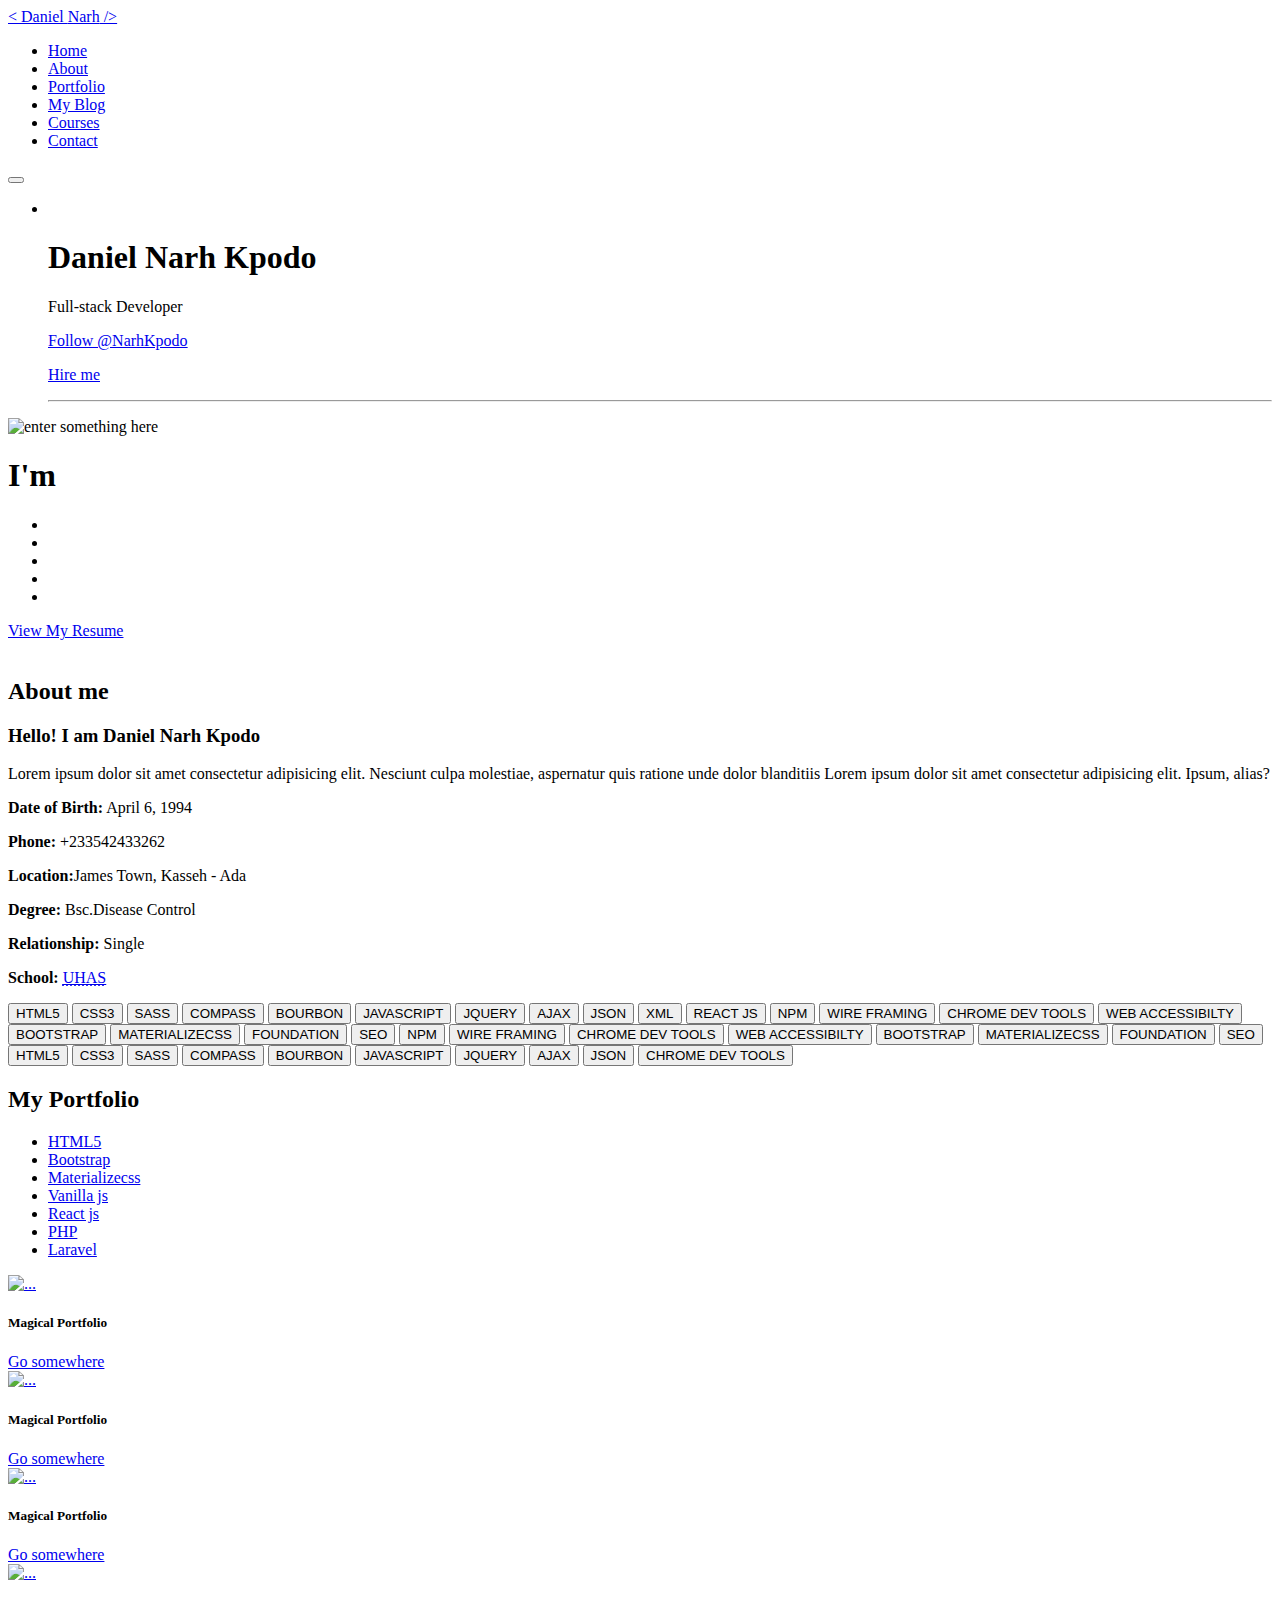
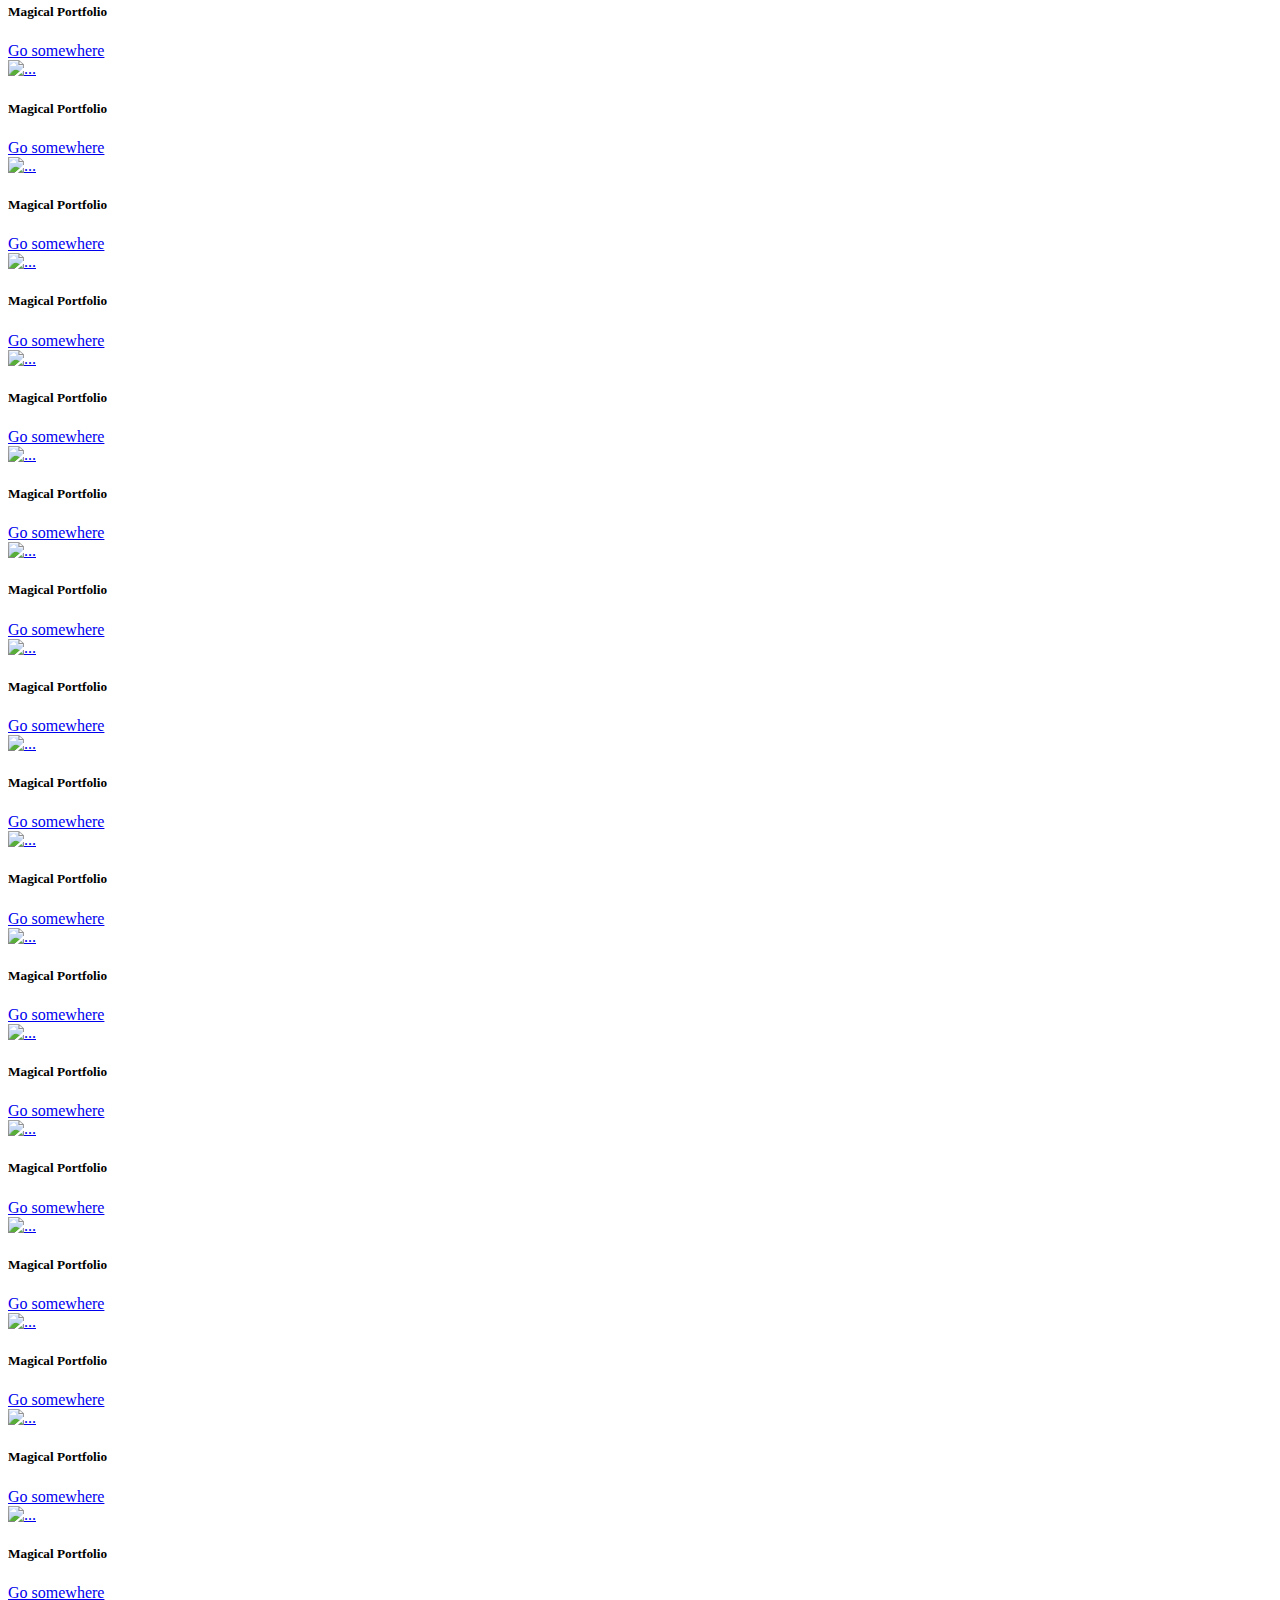
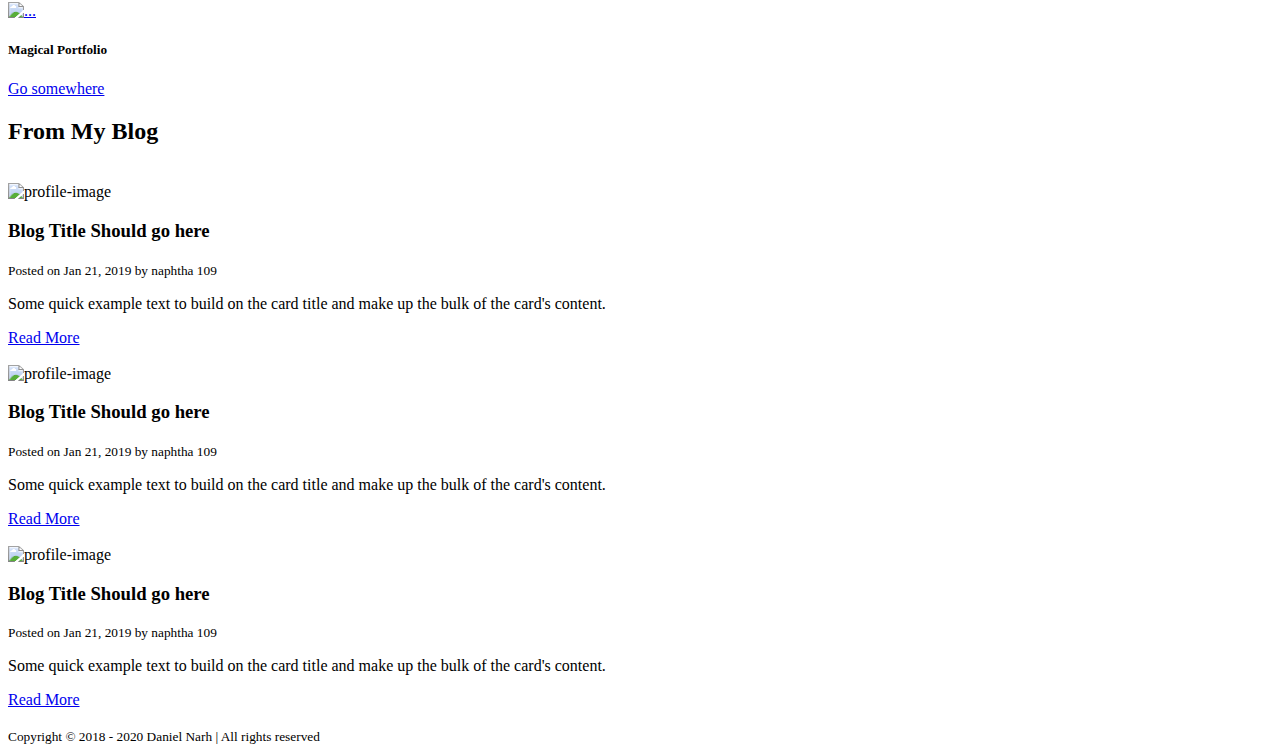
==== index.html @ 0e3c5f57 "Added a preloader to the entire website" ====
<!Doctype html>
<html lang="en">

<head>
    <!-- Required meta tags -->
    <meta charset="utf-8">
    <meta name="viewport" content="width=device-width, initial-scale=1, shrink-to-fit=no">

    <!--  SEO meta tags-->
    <meta name="description" content="Elastic Grid | JQuery Responsive Porfolio" />
    <meta name="keywords"
        content="responsive grid, responsive gallery, porfolio, thumbnails, grid, preview, google image search, jquery, image grid, expanding, preview, portfolio" />
    <meta name="author" content="Vu Khanh Truong | porfolio.bonchen.net" />

    <!-- Bootstrap CSS -->
    <link rel="stylesheet" href="stylesheets/bootstrap.min.css">
    <link href="https://fonts.googleapis.com/css?family=Open+Sans" rel="stylesheet">
    <link href="https://fonts.googleapis.com/css?family=Roboto" rel="stylesheet">
    <link href="https://fonts.googleapis.com/css?family=Anton" rel="stylesheet">
    <link href="https://fonts.googleapis.com/css?family=Cookie" rel="stylesheet">
    <link rel="stylesheet" href="https://use.fontawesome.com/releases/v5.7.2/css/all.css"
        integrity="sha384-fnmOCqbTlWIlj8LyTjo7mOUStjsKC4pOpQbqyi7RrhN7udi9RwhKkMHpvLbHG9Sr" crossorigin="anonymous">
    <link rel="stylesheet" href="stylesheets/main.css">
    

    <title>I am Daniel Narh &#124; A Full-Stack Web Developer, and a Data Analyst</title>


</head>

<body>
    <nav class="navbar navbar-expand-md navbar-offcanvas fixed-top">
        <div class="container">
            <div class="row">
                <div class="col-sm-12">
                    <a class="navbar-brand hvr-pulse" href="#">< Daniel <span class="middle-name">Narh</span> />
                    </a>
                    <!-- <span class="tagline">&middot;Life &middot;Is &middot;Easy &middot;With &middot;Code </span> -->
                </div>
            </div>
            <ul class="navbar-nav navbar-top">
                <li class="nav-item active">
                    <a class="nav-link hvr-underline-from-left" href="index.html">Home</a>
                </li>
                <li class="nav-item">
                    <a class="nav-link hvr-underline-from-left" href="#">About</a>
                </li>
                <li class="nav-item">
                    <a class="nav-link hvr-underline-from-left" href="#">Portfolio</a>
                </li>
                <li class="nav-item">
                    <a class="nav-link hvr-underline-from-left" href="#">My Blog</a>
                </li>
                <li class="nav-item">
                    <a class="nav-link hvr-underline-from-left" href="#">Courses</a>
                </li>
                <li class="nav-item">
                    <a class="nav-link hvr-underline-from-left" href="#">Contact</a>
                </li>
            </ul>
            <button class="navbar-toggler navbar-toggler-right navbar-icon" type="button" data-toggle="collapse"
                data-target="#navbar-mobile" aria-controls="navbar-mobile" aria-expanded="false"
                aria-label="Toggle navigation">
                <span class="icon-bar bar1"></span>
                <span class="icon-bar bar2"></span>
                <span class="icon-bar bar3"></span>
            </button>
            <div class="navbar-collapse collapse ml-auto" id="navbar-mobile">
                <ul class="navbar-nav ml-auto">
                    <li class="nav-image">
                        <img src="./images/me.png" alt="">
                        <h1 class="text-muted mb-0">Daniel Narh Kpodo</h1>
                        <p class="lead mb-0">Full-stack Developer</p>
                        <a class="twitter-follow-button" href="https://twitter.com/NarhKpodo" target="_blank">
                            Follow @NarhKpodo</a>
                        <p><a href="#" class="btn btn-sm btn-success">Hire me</a></p>
                        <hr>

                    </li>
                </ul>
            </div>
        </div>
    </nav>
    <main class="wrapper" id="page-content">
        <!--Wrapper div-->
        <!--Masthead image-->
        <div class="jumbotron jump jumbotron-fluid " id="particles-js">
            <div class="container-fluid text-overlay">
                <div class="my-profile text-center">
                    <img src="images/me.png" class="img-fluid img-thumbnail" alt="enter something here">
                    <h1 class="mt-4"><span class="light-weight">I&apos;m </span><span class="type"></span></h1>
                    <ul class="social-icons list-inline">
                        <li class="list-inline-item linkedin"><a href="#"> <i class="fab fa-linkedin-in"></i></a></li>
                        <li class="list-inline-item facebook"><a href="#"><i class="fab fa-facebook-f"></i></a></li>
                        <li class="list-inline-item twitter"><a href="#"><i class="fab fa-twitter"></i></a></li>
                        <li class="list-inline-item github"><a href="#"><i class="fab fa-github"></i></a></li>
                        <li class="list-inline-item email"><a href="#"><i class="far fa-envelope"></i></a></li>
                    </ul>
                    <div class="btn-cv">
                        <a href="#" class="btn btn-default btn-resume hvr-wobble-to-bottom-right shadow anim7">View My Resume <i class="fas fa-arrow-circle-right"></i></a>
                    </div>
                </div>
            </div>
        </div>
        <!--End masthead-->

        <div class="container">
            <section class="row about-me">
                <div class=" col-lg-5">
             <img src="[data-uri]"  data-src="images/hero.jpg" class="img-fluid img-thumbnail lax lazyestload" data-lax-preset="blurIn" alt="">
                </div>
                <div class="col-lg-7">
                    <h2 class="mt-3 mb-0 anim1">About me</h2>
                    <h3 class="anim1">Hello&#33; I am Daniel Narh Kpodo</h3>
                    <p class="lead anim1">Lorem ipsum dolor sit amet consectetur adipisicing elit. Nesciunt culpa molestiae,
                        aspernatur quis ratione unde dolor blanditiis Lorem ipsum dolor sit amet consectetur adipisicing
                        elit. Ipsum, alias?</p>
                    <div class="row skill-lighter">
                        <div class="col-lg-6">
                            <p class="mb-0"><i class="fas fa-birthday-cake"></i> <strong>Date of Birth:</strong> <span
                                    class="text-muted">April 6, 1994</span></p>
                            <p class="mb-0"><i class="fas fa-phone-volume"></i> <strong>Phone:</strong> <span
                                    class="text-muted">+233542433262</span></p>
                            <p><i class="fas fa-map-marker-alt"></i> <strong>Location:</strong><span
                                    class="text-muted">James Town, Kasseh - Ada </span></p>
                        </div>
                        <div class="col-lg-6">
                            <p class="mb-0"><i class="fas fa-graduation-cap"></i></i> <strong>Degree:</strong> <span
                                    class="text-muted">Bsc.Disease Control</span></p>
                            <p class="mb-0"><i class="far fa-heart"></i> <strong>Relationship:</strong> <span
                                    class="text-muted">Single </span></p>
                            <p> <i class="fas fa-school"></i> <strong>School:</strong> <span class="text-muted"><a
                                        href="https://www.uhas.edu.gh/en/" target="_blank" id="sch"><abbr
                                            title="University of Health and Allied Sciences">UHAS</abbr></a> </span></p>
                        </div>
                    </div>
                    <div class="skills-section">
                        <button class="btn btn-secondary mr-1 p-1 mb-1 anim8">HTML5</button>
                        <button class="btn btn-secondary mr-1 p-1 mb-1 anim8">CSS3</button>
                        <button class="btn btn-secondary mr-1 p-1 mb-1 anim8">SASS</button>
                        <button class="btn btn-secondary mr-1 p-1 mb-1 anim8">COMPASS</button>
                        <button class="btn btn-secondary mr-1 p-1 mb-1 anim8">BOURBON</button>
                        <button class="btn btn-secondary mr-1 p-1 mb-1 anim8">JAVASCRIPT</button>
                        <button class="btn btn-secondary mr-1 p-1 mb-1 anim8">JQUERY</button>
                        <button class="btn btn-secondary mr-1 p-1 mb-1 anim8">AJAX</button>
                        <button class="btn btn-secondary mr-1 p-1 mb-1 anim8">JSON</button>
                        <button class="btn btn-secondary mr-1 p-1 mb-1 anim8">XML</button>
                        <button class="btn btn-secondary mr-1 p-1 mb-1 anim8">REACT JS</button>
                        <button class="btn btn-secondary mr-1 p-1 mb-1 anim8">NPM</button>
                        <button class="btn btn-secondary mr-1 p-1 mb-1 anim8">WIRE FRAMING</button>
                        <button class="btn btn-secondary mr-1 p-1 mb-1 anim8">CHROME DEV TOOLS</button>
                        <button class="btn btn-secondary mr-1 p-1 mb-1 anim8">WEB ACCESSIBILTY</button>
                        <button class="btn btn-secondary mr-1 p-1 mb-1 anim8">BOOTSTRAP</button>
                        <button class="btn btn-secondary mr-1 p-1 mb-1 anim8">MATERIALIZECSS</button>
                        <button class="btn btn-secondary mr-1 p-1 mb-1 anim8">FOUNDATION</button>
                        <button class="btn btn-secondary mr-1 p-1 mb-1 anim8">SEO</button>
                        <button class="btn btn-secondary mr-1 p-1 mb-1 anim8">NPM</button>
                        <button class="btn btn-secondary mr-1 p-1 mb-1 anim8">WIRE FRAMING</button>
                        <button class="btn btn-secondary mr-1 p-1 mb-1 anim8">CHROME DEV TOOLS</button>
                        <button class="btn btn-secondary mr-1 p-1 mb-1 anim8">WEB ACCESSIBILTY</button>
                        <button class="btn btn-secondary mr-1 p-1 mb-1 anim8">BOOTSTRAP</button>
                        <button class="btn btn-secondary mr-1 p-1 mb-1 anim8">MATERIALIZECSS</button>
                        <button class="btn btn-secondary mr-1 p-1 mb-1 anim8">FOUNDATION</button>
                        <button class="btn btn-secondary mr-1 p-1 mb-1 anim8">SEO</button>
                        <button class="btn btn-secondary mr-1 p-1 mb-1 anim8">HTML5</button>
                        <button class="btn btn-secondary mr-1 p-1 mb-1 anim8">CSS3</button>
                        <button class="btn btn-secondary mr-1 p-1 mb-1 anim8">SASS</button>
                        <button class="btn btn-secondary mr-1 p-1 mb-1 anim8">COMPASS</button>
                        <button class="btn btn-secondary mr-1 p-1 mb-1 anim8">BOURBON</button>
                        <button class="btn btn-secondary mr-1 p-1 mb-1 anim8">JAVASCRIPT</button>
                        <button class="btn btn-secondary mr-1 p-1 mb-1 anim8">JQUERY</button>
                        <button class="btn btn-secondary mr-1 p-1 mb-1 anim8">AJAX</button>
                        <button class="btn btn-secondary mr-1 p-1 mb-1 anim8">JSON</button>
                        <button class="btn btn-secondary mr-1 p-1 mb-1 anim8">CHROME DEV TOOLS</button>
                        
                        
                    </div>
                </div>
            </section>
            <section class="portfolio mt-4">
                <div class="row">
                    <div class="col-sm-12">
                        <h2 class="text-center anim7">My Portfolio</h2>
                    </div>
                </div>
                <div class="row">
                    <div class="col-sm-12">
                        <ul class="nav nav-tabs justify-content-center portfolio-links">
                            <li class="nav-item">
                                <a class="nav-link active" data-toggle="tab" href="#html">HTML5</a>
                            </li>
                            <li class="nav-item">
                                <a class="nav-link" data-toggle="tab" href="#bootstrap">Bootstrap</a>
                            </li>
                            <li class="nav-item">
                                <a class="nav-link" data-toggle="tab" href="#material">Materializecss</a>
                            </li>

                            <li class="nav-item">
                                <a class="nav-link" data-toggle="tab" href="#vanilla">Vanilla js</a>
                            </li>
                            <li class="nav-item">
                                <a class="nav-link" data-toggle="tab" href="#react">React js</a>
                            </li>
                            <li class="nav-item">
                                <a class="nav-link" data-toggle="tab" href="#php">PHP</a>
                            </li>
                            <li class="nav-item">
                                <a class="nav-link" data-toggle="tab" href="#laravel">Laravel</a>
                            </li>
                        </ul>
                        <div id="myTabContent" class="tab-content mt-5">
                            <div class="tab-pane fade" id="html">
                                <div class="row portfolio-general">
                                    <div class="col-sm-12 col-lg-4 col-md-6 mb-4 portfolio-items">
                                        <div class="card">
                                            <a href="./images/child-learning.jpg" class="test-popup-link image-link"
                                                title="Click to view large image">
                                                <img src="./images/child-learning.jpg" class="card-img-top" alt="..." data-src="">
                                            </a>
                                            <div class="card-body">
                                                <h5 class="card-title">Magical Portfolio</h5>
                                                <a href="#" class="btn btn-primary btn-sm folio-link">Go somewhere</a>
                                            </div>
                                        </div>
                                    </div>
                                    <div class="col-sm-12 col-lg-4 col-md-6 mb-4 portfolio-items">
                                        <div class="card">
                                            <a href="./images/2 (2).jpg" class="test-popup-link image-link"
                                                title="Click to view large image">
                                                <img src="./images/2 (2).jpg" class="card-img-top" alt="...">
                                            </a>
                                            <div class="card-body">
                                                <h5 class="card-title">Magical Portfolio</h5>
                                                <a href="#" class="btn btn-primary btn-sm folio-link">Go somewhere</a>
                                            </div>
                                        </div>
                                    </div>
                                    <div class="col-sm-12 col-lg-4 col-md-6 mb-4 portfolio-items">
                                        <div class="card">
                                            <a href="images/1 (3).jpg" class="test-popup-link image-link"
                                                title="Click to view large image">
                                                <img src="images/1 (3).jpg" class="card-img-top" alt="...">
                                            </a>
                                            <div class="card-body">
                                                <h5 class="card-title">Magical Portfolio</h5>
                                                <a href="#" class="btn btn-primary btn-sm folio-link">Go somewhere</a>
                                            </div>
                                        </div>
                                    </div>
                                </div>
                            </div>
                            <div class="tab-pane fade active show" id="bootstrap">
                                <div class="row portfolio-general">
                                    <div class="col-sm-12 col-lg-4 col-md-6 mb-4 portfolio-items">
                                        <div class="card">
                                            <a href="./images/1 (2).jpg" class="test-popup-link image-link"
                                                title="Click to view large image">
                                                <img src="./images/1 (2).jpg" class="card-img-top" alt="...">
                                            </a>
                                            <div class="card-body">
                                                <h5 class="card-title">Magical Portfolio</h5>
                                                <a href="#" class="btn btn-primary btn-sm folio-link">Go somewhere</a>
                                            </div>
                                        </div>
                                    </div>
                                    <div class="col-sm-12 col-lg-4 col-md-6 mb-4 portfolio-items">
                                        <div class="card">
                                            <a href="./images/1 (3).jpg" class="test-popup-link image-link"
                                                title="Click to view large image">
                                                <img src="./images/1 (3).jpg" class="card-img-top" alt="...">
                                            </a>
                                            <div class="card-body">
                                                <h5 class="card-title">Magical Portfolio</h5>
                                                <a href="#" class="btn btn-primary btn-sm folio-link">Go somewhere</a>
                                            </div>
                                        </div>
                                    </div>
                                    <div class="col-sm-12 col-lg-4 col-md-6 mb-4 portfolio-items">
                                        <div class="card">
                                            <a href="./images/2 (2).jpg" class="test-popup-link image-link"
                                                title="Click to view large image">
                                                <img src="./images/2 (2).jpg" class="card-img-top" alt="...">
                                            </a>
                                            <div class="card-body">
                                                <h5 class="card-title">Magical Portfolio</h5>
                                                <a href="#" class="btn btn-primary btn-sm folio-link">Go somewhere</a>
                                            </div>
                                        </div>
                                    </div>
                                </div>
                            </div>
                            <div class="tab-pane fade" id="material">
                                <div class="row portfolio-general">
                                    <div class="col-sm-12 col-lg-4 col-md-6 mb-4 portfolio-items">
                                        <div class="card">
                                            <a href="./images/1 (5).jpg" class="test-popup-link image-link"
                                                title="Click to view large image">
                                                <img src="./images/1 (5).jpg" class="card-img-top" alt="...">
                                            </a>
                                            <div class="card-body">
                                                <h5 class="card-title">Magical Portfolio</h5>
                                                <a href="#" class="btn btn-primary btn-sm folio-link">Go somewhere</a>
                                            </div>
                                        </div>
                                    </div>
                                    <div class="col-sm-12 col-lg-4 col-md-6 mb-4 portfolio-items">
                                        <div class="card">
                                            <a href="./images/1 (6).jpg" class="test-popup-link image-link"
                                                title="Click to view large image">
                                                <img src="./images/1 (6).jpg" class="card-img-top" alt="...">
                                            </a>
                                            <div class="card-body">
                                                <h5 class="card-title">Magical Portfolio</h5>
                                                <a href="#" class="btn btn-primary btn-sm folio-link">Go somewhere</a>
                                            </div>
                                        </div>
                                    </div>
                                    <div class="col-sm-12 col-lg-4 col-md-6 mb-4 portfolio-items">
                                        <div class="card">
                                            <a href="./images/1 (7).jpg" class="test-popup-link image-link"
                                                title="Click to view large image">
                                                <img src="./images/1 (7).jpg" class="card-img-top" alt="...">
                                            </a>
                                            <div class="card-body">
                                                <h5 class="card-title">Magical Portfolio</h5>
                                                <a href="#" class="btn btn-primary btn-sm folio-link">Go somewhere</a>
                                            </div>
                                        </div>
                                    </div>
                                </div>
                            </div>
                            <div class="tab-pane fade" id="vanilla">
                                <div class="row portfolio-general">
                                    <div class="col-sm-12 col-lg-4 col-md-6 mb-4 portfolio-items">
                                        <div class="card">
                                            <a href="./images/1 (8).jpg" class="test-popup-link image-link"
                                                title="Click to view large image">
                                                <img src="./images/1 (8).jpg" class="card-img-top" alt="...">
                                            </a>
                                            <div class="card-body">
                                                <h5 class="card-title">Magical Portfolio</h5>
                                                <a href="#" class="btn btn-primary btn-sm folio-link">Go somewhere</a>
                                            </div>
                                        </div>
                                    </div>
                                    <div class="col-sm-12 col-lg-4 col-md-6 mb-4 portfolio-items">
                                        <div class="card">
                                            <a href="./images/1 (9).jpg" class="test-popup-link image-link"
                                                title="Click to view large image">
                                                <img src="./images/1 (9).jpg" class="card-img-top" alt="...">
                                            </a>
                                            <div class="card-body">
                                                <h5 class="card-title">Magical Portfolio</h5>
                                                <a href="#" class="btn btn-primary btn-sm folio-link">Go somewhere</a>
                                            </div>
                                        </div>
                                    </div>
                                    <div class="col-sm-12 col-lg-4 col-md-6 mb-4 portfolio-items">
                                        <div class="card">
                                            <a href="./images/learn.jpg" class="test-popup-link image-link"
                                                title="Click to view large image">
                                                <img src="./images/learn.jpg" class="card-img-top" alt="...">
                                            </a>
                                            <div class="card-body">
                                                <h5 class="card-title">Magical Portfolio</h5>
                                                <a href="#" class="btn btn-primary btn-sm folio-link">Go somewhere</a>
                                            </div>
                                        </div>
                                    </div>
                                </div>
                            </div>
                            <div class="tab-pane fade" id="react">
                                <div class="row portfolio-general">
                                    <div class="col-sm-12 col-lg-4 col-md-6 mb-4 portfolio-items">
                                        <div class="card">
                                            <a href="./images/1 (3).jpg" class="test-popup-link image-link"
                                                title="Click to view large image">
                                                <img src="./images/1 (3).jpg" class="card-img-top" alt="...">
                                            </a>
                                            <div class="card-body">
                                                <h5 class="card-title">Magical Portfolio</h5>
                                                <a href="#" class="btn btn-primary btn-sm folio-link">Go somewhere</a>
                                            </div>
                                        </div>
                                    </div>
                                    <div class="col-sm-12 col-lg-4 col-md-6 mb-4 portfolio-items">
                                        <div class="card">
                                            <a href="./images/2 (2).jpg" class="test-popup-link image-link"
                                                title="Click to view large image">
                                                <img src="./images/2 (2).jpg" class="card-img-top" alt="...">
                                            </a>
                                            <div class="card-body">
                                                <h5 class="card-title">Magical Portfolio</h5>
                                                <a href="#" class="btn btn-primary btn-sm folio-link">Go somewhere</a>
                                            </div>
                                        </div>
                                    </div>
                                    <div class="col-sm-12 col-lg-4 col-md-6 mb-4 portfolio-items">
                                        <div class="card">
                                            <a href="./images/1 (5).jpg" class="test-popup-link image-link"
                                                title="Click to view large image">
                                                <img src="./images/1 (5).jpg" class="card-img-top" alt="...">
                                            </a>
                                            <div class="card-body">
                                                <h5 class="card-title">Magical Portfolio</h5>
                                                <a href="#" class="btn btn-primary btn-sm folio-link">Go somewhere</a>
                                            </div>
                                        </div>
                                    </div>
                                </div>
                            </div>
                            <div class="tab-pane fade" id="php">
                                <div class="row portfolio-general">
                                    <div class="col-sm-12 col-lg-4 col-md-6 mb-4 portfolio-items">
                                        <div class="card">
                                            <a href="./images/2 (4).jpg" class="test-popup-link image-link"
                                                title="Click to view large image">
                                                <img src="./images/2 (4).jpg" class="card-img-top" alt="...">
                                            </a>
                                            <div class="card-body">
                                                <h5 class="card-title">Magical Portfolio</h5>
                                                <a href="#" class="btn btn-primary btn-sm folio-link">Go somewhere</a>
                                            </div>
                                        </div>
                                    </div>
                                    <div class="col-sm-12 col-lg-4 col-md-6 mb-4 portfolio-items">
                                        <div class="card">
                                            <a href="./images/2 (4).jpg" class="test-popup-link image-link"
                                                title="Click to view large image">
                                                <img src="./images/2 (4).jpg" class="card-img-top" alt="...">
                                            </a>
                                            <div class="card-body">
                                                <h5 class="card-title">Magical Portfolio</h5>
                                                <a href="#" class="btn btn-primary btn-sm folio-link">Go somewhere</a>
                                            </div>
                                        </div>
                                    </div>
                                    <div class="col-sm-12 col-lg-4 col-md-6 mb-4 portfolio-items">
                                        <div class="card">
                                            <a href="./images/1 (5).jpg" class="test-popup-link image-link"
                                                title="Click to view large image">
                                                <img src="./images/1 (5).jpg" class="card-img-top" alt="...">
                                            </a>
                                            <div class="card-body">
                                                <h5 class="card-title">Magical Portfolio</h5>
                                                <a href="#" class="btn btn-primary btn-sm folio-link">Go somewhere</a>
                                            </div>
                                        </div>
                                    </div>
                                </div>
                            </div>
                            <div class="tab-pane fade" id="laravel">
                                <div class="row portfolio-general">
                                    <div class="col-sm-12 col-lg-4 col-md-6 mb-4 portfolio-items">
                                        <div class="card">
                                            <a href="./images/2 (7).jpg" class="test-popup-link image-link"
                                                title="Click to view large image">
                                                <img src="./images/2 (7).jpg" class="card-img-top" alt="...">
                                            </a>
                                            <div class="card-body">
                                                <h5 class="card-title">Magical Portfolio</h5>
                                                <a href="#" class="btn btn-primary btn-sm folio-link">Go somewhere</a>
                                            </div>
                                        </div>
                                    </div>
                                    <div class="col-sm-12 col-lg-4 col-md-6 mb-4 portfolio-items">
                                        <div class="card">
                                            <a href="./images/2 (5).jpg" class="test-popup-link image-link"
                                                title="Click to view large image">
                                                <img src="./images/2 (5).jpg" class="card-img-top" alt="...">
                                            </a>
                                            <div class="card-body">
                                                <h5 class="card-title">Magical Portfolio</h5>
                                                <a href="#" class="btn btn-primary btn-sm folio-link">Go somewhere</a>
                                            </div>
                                        </div>
                                    </div>
                                    <div class="col-sm-12 col-lg-4 col-md-6 mb-4 portfolio-items">
                                        <div class="card">
                                            <a href="./images/1 (5).jpg" class="test-popup-link image-link"
                                                title="Click to view large image">
                                                <img src="./images/1 (5).jpg" class="card-img-top" alt="...">
                                            </a>
                                            <div class="card-body">
                                                <h5 class="card-title">Magical Portfolio</h5>
                                                <a href="#" class="btn btn-primary btn-sm folio-link">Go somewhere</a>
                                            </div>
                                        </div>
                                    </div>
                                </div>
                            </div>
                        </div>
                    </div>
                </div>
            </section>
            </section>
            <section class="blog-post mt-4">
                <div class="row">
                    <div class="col-sm-12">
                        <h2 class="text-center mt-4 lax" data-lax-preset="blurIn">From My Blog</h2>
                    </div>
                </div>
                <div class="row blog-articles mt-3" >
                    <div class="col-lg-4 col-md-6 mb-4 anim4">
                        <div class="card profile-card-2">
                            <div class="card-img-block">
                <img class="img-fluid lazyestload" src="[data-uri]" data-src="images/1 (1).jpg" alt="Card image cap">
                            </div>
                            <div class="card-body pt-5">
                                <img src="./images/me.png" alt="profile-image" class="profile" />
                                <h3 class="card-title mb-0">Blog Title Should go here</h3>
                                <small class="text-muted post-home-date">Posted on <i class="far fa-clock"></i> Jan 21,
                                    2019 by <i class="far fa-user"></i> naphtha <i class="far fa-eye"></i> 109 </small>
                                <p class="card-text">Some quick example text to build on the card title and make up the
                                    bulk of the card's content.</p>
                                <div class="icon-block"><a href="#" type="button" class="btn btn-sm btn-primary">Read
                                        More <i class="fas fa-arrow-circle-right"></i></a></div>
                            </div>
                        </div>
                    </div>
                    <div class=" col-lg-4 col-md-6 mb-4 anim4">
                        <div class="card profile-card-2">
                            <div class="card-img-block">
                                <img class="img-fluid lazyestload" src="[data-uri]" data-src="images/1 (1).jpg" alt="Card image cap">
                            </div>
                            <div class="card-body pt-5">
                                <img src="./images/me.png" alt="profile-image" class="profile" />
                                <h3 class="card-title mb-0">Blog Title Should go here</h3>
                                <small class="text-muted post-home-date">Posted on <i class="far fa-clock"></i> Jan 21,
                                    2019 by <i class="far fa-user"></i> naphtha <i class="far fa-eye"></i> 109 </small>
                                <p class="card-text">Some quick example text to build on the card title and make up the
                                    bulk of the card's content.</p>
                                <div class="icon-block"><a href="#" type="button" class="btn btn-sm btn-primary">Read
                                        More <i class="fas fa-arrow-circle-right"></i></a></div>
                            </div>
                        </div>
                    </div>
                    <div class=" col-lg-4 col-md-6 anim4">
                        <div class="card profile-card-2">
                            <div class="card-img-block">
                                <img class="img-fluid lazyestload" src="[data-uri]" data-src="images/1 (1).jpg" alt="Card image cap">
                            </div>
                            <div class="card-body pt-5">
                                <img src="./images/me.png" alt="profile-image" class="profile" />
                                <h3 class="card-title mb-0">Blog Title Should go here</h3>
                                <small class="text-muted post-home-date">Posted on <i class="far fa-clock"></i> Jan 21,
                                    2019 by <i class="far fa-user"></i> naphtha <i class="far fa-eye"></i> 109 </small>
                                <p class="card-text">Some quick example text to build on the card title and make up the
                                    bulk of the card's content.</p>
                                <div class="icon-block"><a href="#" type="button" class="btn btn-sm  btn-primary">Read
                                        More <i class="fas fa-arrow-circle-right"></i></a></div>
                            </div>
                        </div>
                    </div>
                </div>
            </section>
        </div>
    </main>

    <div>
        <img src="[data-uri]" data-src="images/1 (1).jpg" alt="" class="lazyestload img-thumbnail">
    </div>

    <footer id="sticky-footer" class="py-4 bg-dark text-white-50 mt-5">
        <div class="container text-center">
            <small>Copyright &copy; 2018 &#45; 2020 Daniel Narh &#124; All rights reserved </small>
        </div>
    </footer>
    <!-- Optional JavaScript -->
    <!-- jQuery first, then Popper.js, then Bootstrap JS -->
    <script src="js/jquery-3.3.1.min.js"></script>
    <script src="js/popper.min.js"></script>
    <script src="js/bootstrap.min.js"></script>
    <script src="js/plugins/particles.js"></script>
    <script src="js/plugins/app.js"></script>
    <script src="js/plugins/typed.min.js"></script>
    <script src="./js/plugins/jquery.magnific-popup.min.js"></script>
    <script src="js/plugins/lax.min.js"></script>
    <script src="js/plugins/skroll.min.js"></script>
    <script src="js/plugins/lazyestload.js"></script>
    <script src="js/myscript.js"></script>
    <script async src="https://platform.twitter.com/widgets.js" charset="utf-8"></script>
</body>

</html>
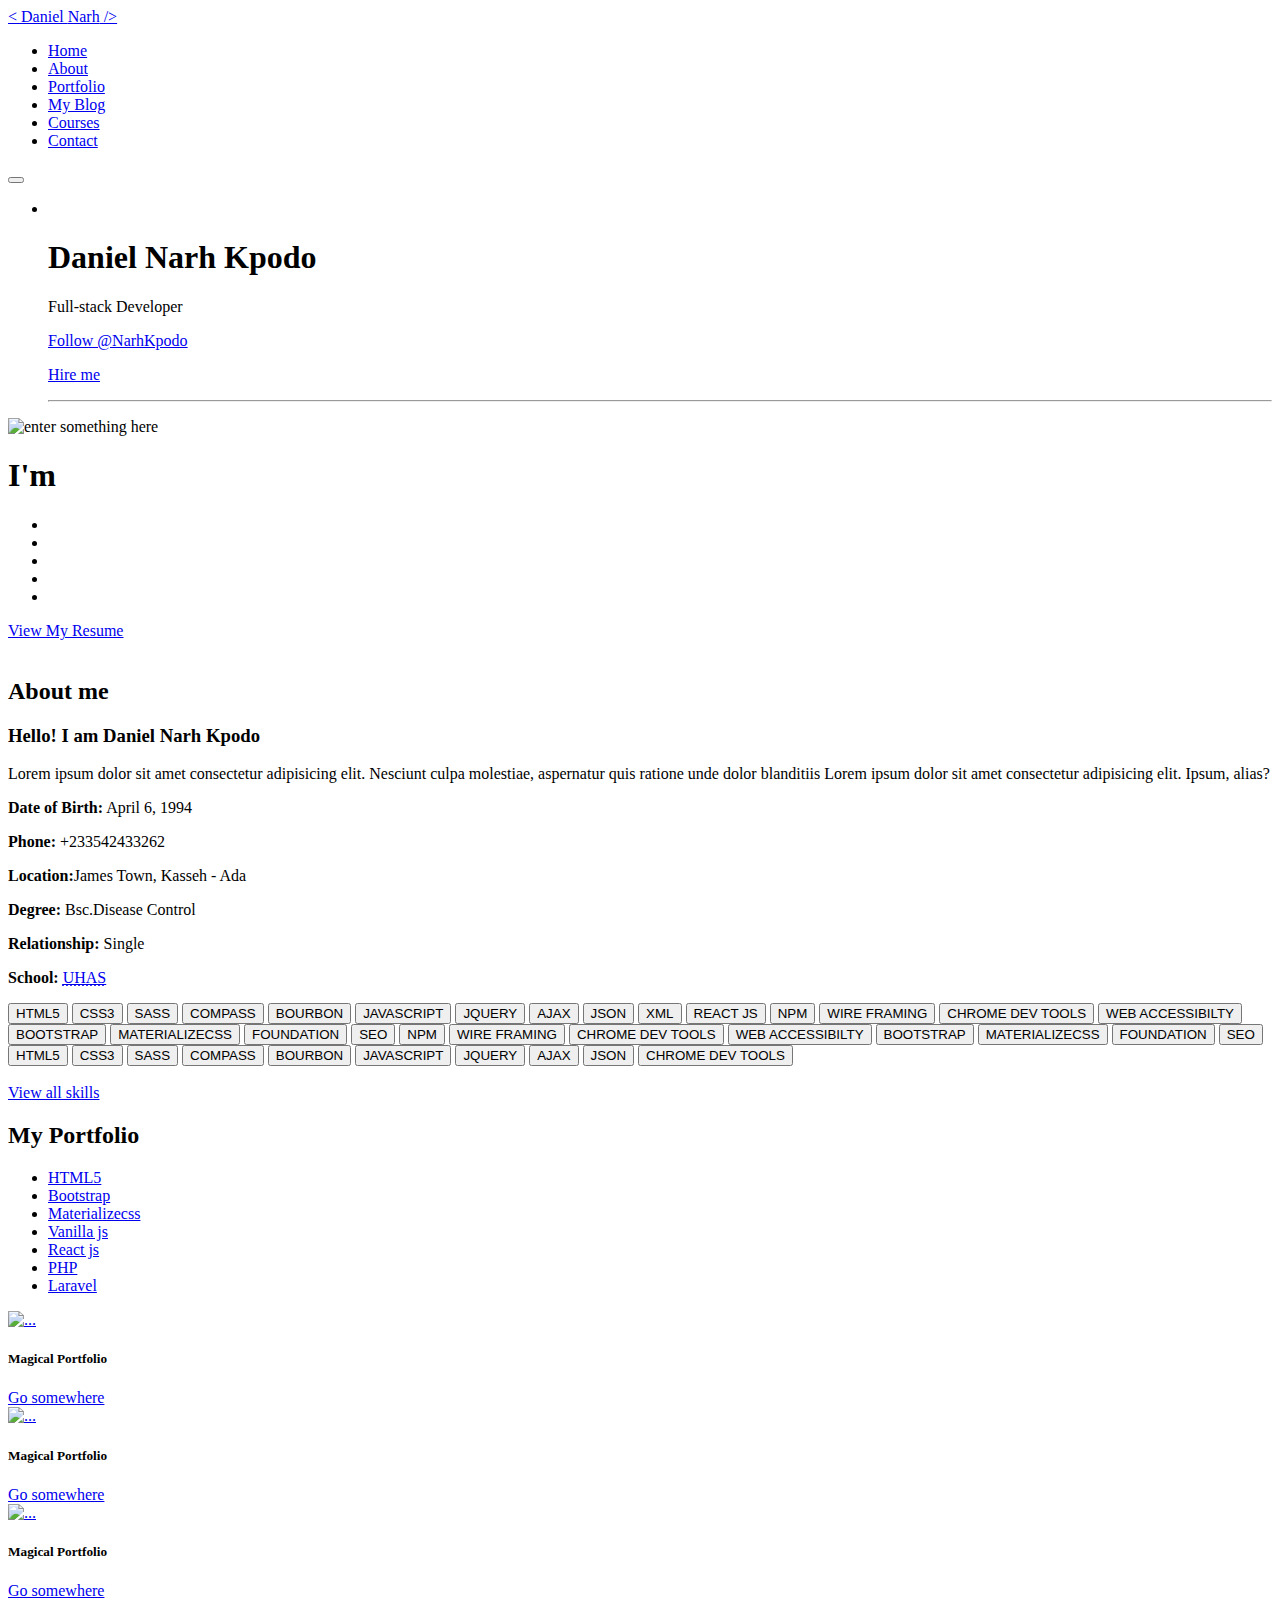
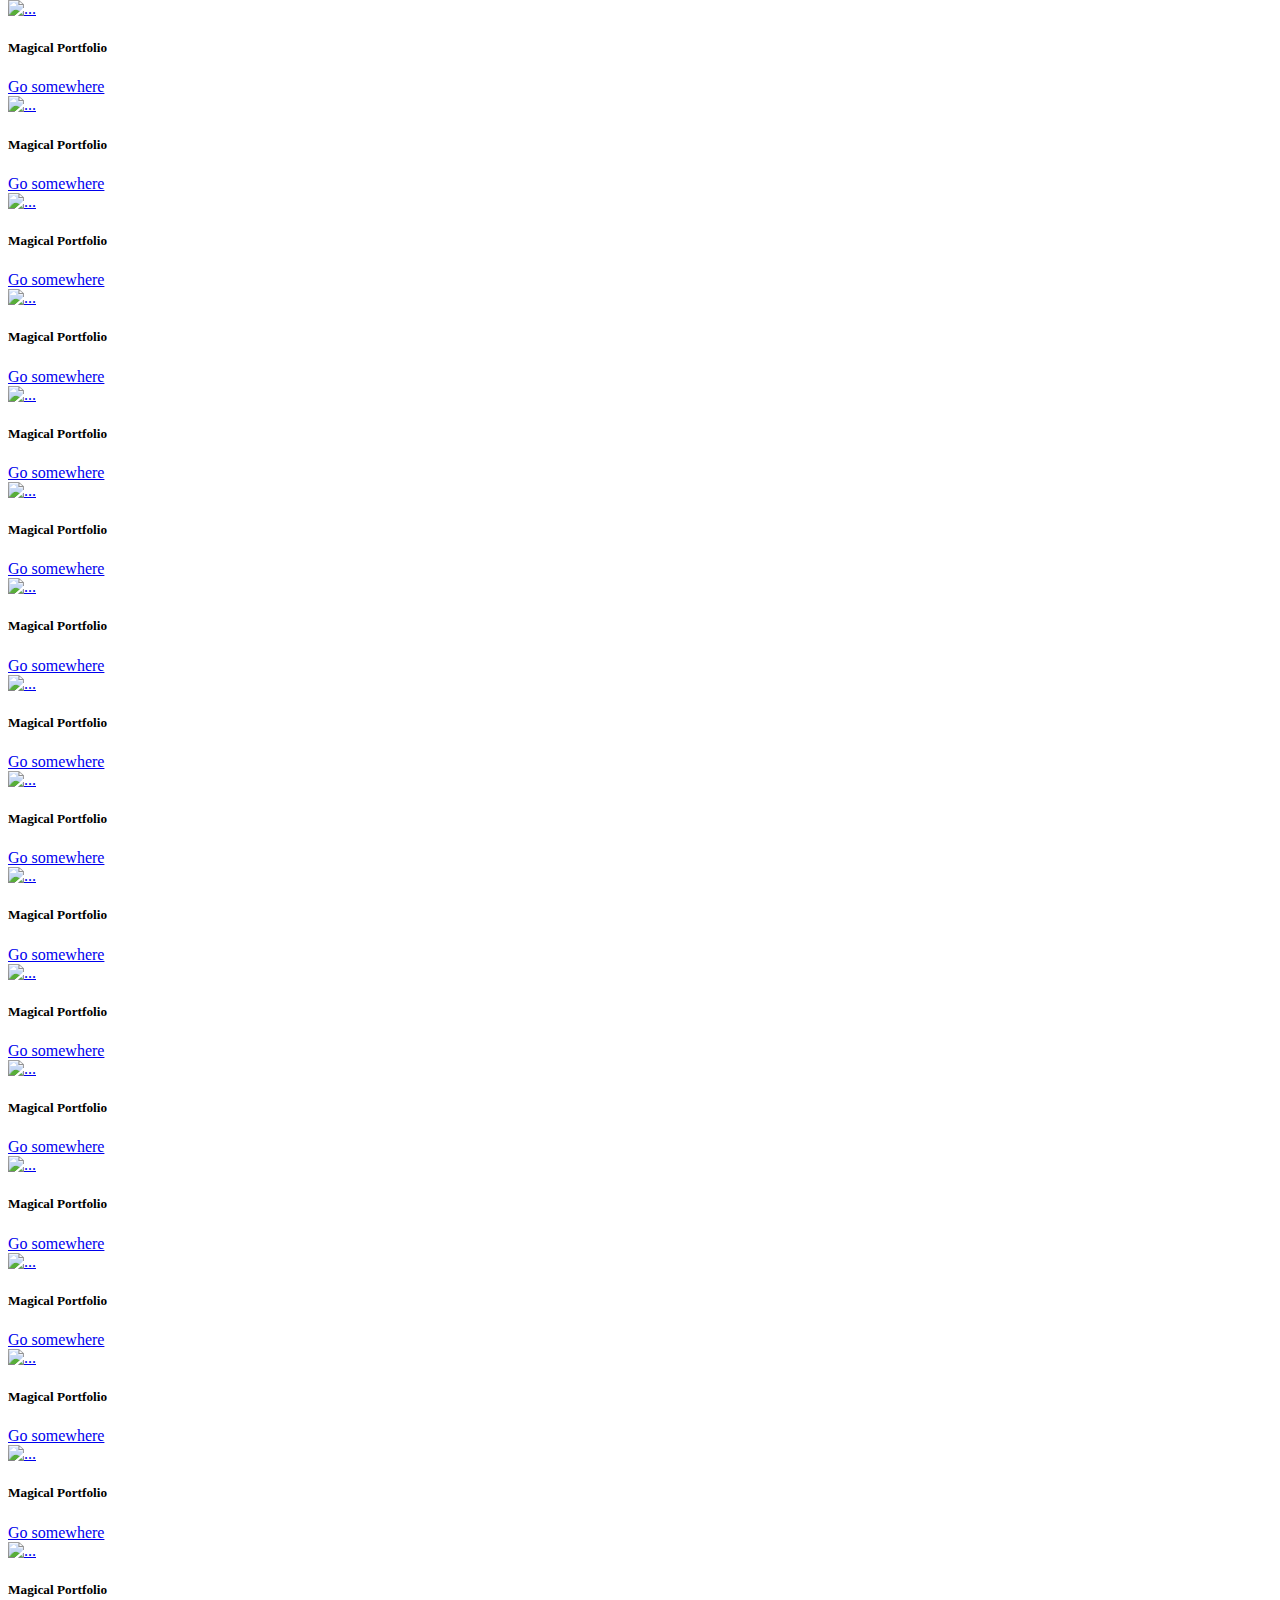
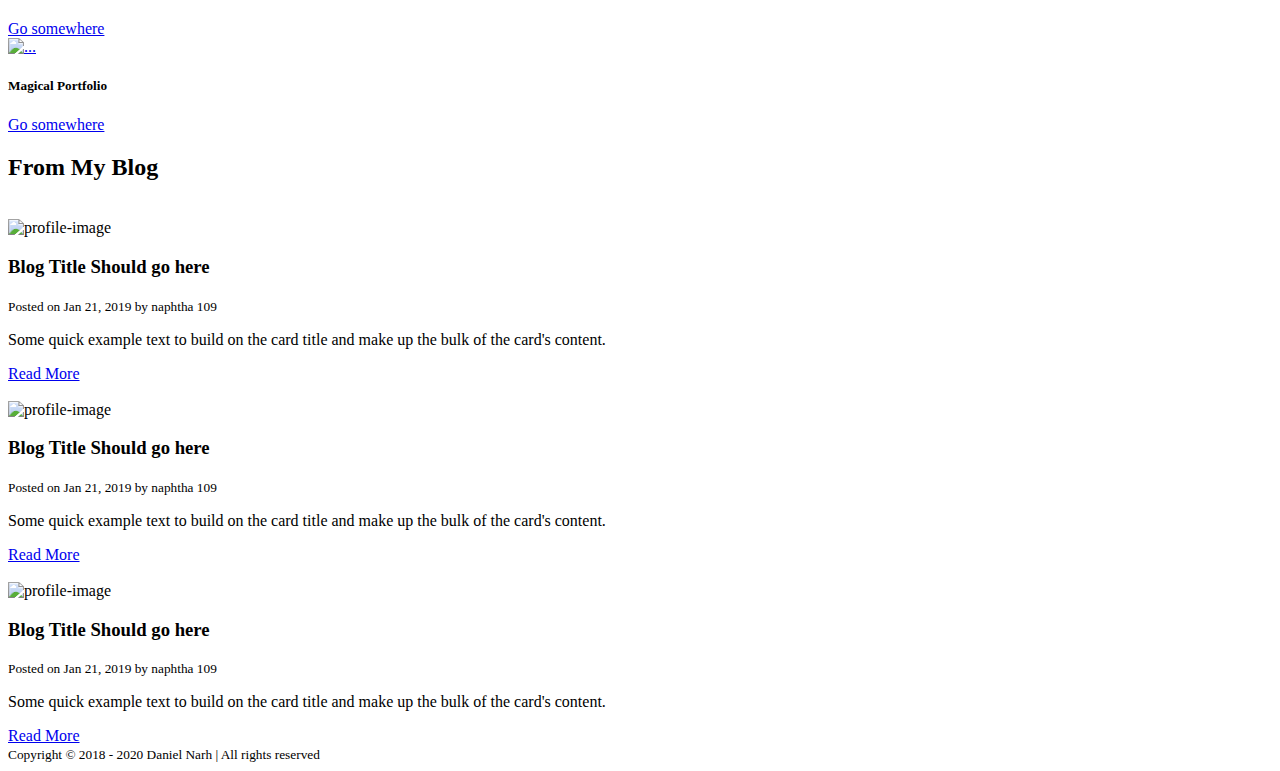
==== commit 563d4e35: "commented out the test lazy load before footer" ====
--- a/index.html
+++ b/index.html
@@ -135,46 +135,46 @@
                         </div>
                     </div>
                     <div class="skills-section">
-                        <button class="btn btn-secondary mr-1 p-1 mb-1 anim8">HTML5</button>
-                        <button class="btn btn-secondary mr-1 p-1 mb-1 anim8">CSS3</button>
-                        <button class="btn btn-secondary mr-1 p-1 mb-1 anim8">SASS</button>
-                        <button class="btn btn-secondary mr-1 p-1 mb-1 anim8">COMPASS</button>
-                        <button class="btn btn-secondary mr-1 p-1 mb-1 anim8">BOURBON</button>
-                        <button class="btn btn-secondary mr-1 p-1 mb-1 anim8">JAVASCRIPT</button>
-                        <button class="btn btn-secondary mr-1 p-1 mb-1 anim8">JQUERY</button>
-                        <button class="btn btn-secondary mr-1 p-1 mb-1 anim8">AJAX</button>
-                        <button class="btn btn-secondary mr-1 p-1 mb-1 anim8">JSON</button>
-                        <button class="btn btn-secondary mr-1 p-1 mb-1 anim8">XML</button>
-                        <button class="btn btn-secondary mr-1 p-1 mb-1 anim8">REACT JS</button>
-                        <button class="btn btn-secondary mr-1 p-1 mb-1 anim8">NPM</button>
-                        <button class="btn btn-secondary mr-1 p-1 mb-1 anim8">WIRE FRAMING</button>
-                        <button class="btn btn-secondary mr-1 p-1 mb-1 anim8">CHROME DEV TOOLS</button>
-                        <button class="btn btn-secondary mr-1 p-1 mb-1 anim8">WEB ACCESSIBILTY</button>
-                        <button class="btn btn-secondary mr-1 p-1 mb-1 anim8">BOOTSTRAP</button>
-                        <button class="btn btn-secondary mr-1 p-1 mb-1 anim8">MATERIALIZECSS</button>
-                        <button class="btn btn-secondary mr-1 p-1 mb-1 anim8">FOUNDATION</button>
-                        <button class="btn btn-secondary mr-1 p-1 mb-1 anim8">SEO</button>
-                        <button class="btn btn-secondary mr-1 p-1 mb-1 anim8">NPM</button>
-                        <button class="btn btn-secondary mr-1 p-1 mb-1 anim8">WIRE FRAMING</button>
-                        <button class="btn btn-secondary mr-1 p-1 mb-1 anim8">CHROME DEV TOOLS</button>
-                        <button class="btn btn-secondary mr-1 p-1 mb-1 anim8">WEB ACCESSIBILTY</button>
-                        <button class="btn btn-secondary mr-1 p-1 mb-1 anim8">BOOTSTRAP</button>
-                        <button class="btn btn-secondary mr-1 p-1 mb-1 anim8">MATERIALIZECSS</button>
-                        <button class="btn btn-secondary mr-1 p-1 mb-1 anim8">FOUNDATION</button>
-                        <button class="btn btn-secondary mr-1 p-1 mb-1 anim8">SEO</button>
-                        <button class="btn btn-secondary mr-1 p-1 mb-1 anim8">HTML5</button>
-                        <button class="btn btn-secondary mr-1 p-1 mb-1 anim8">CSS3</button>
-                        <button class="btn btn-secondary mr-1 p-1 mb-1 anim8">SASS</button>
-                        <button class="btn btn-secondary mr-1 p-1 mb-1 anim8">COMPASS</button>
-                        <button class="btn btn-secondary mr-1 p-1 mb-1 anim8">BOURBON</button>
-                        <button class="btn btn-secondary mr-1 p-1 mb-1 anim8">JAVASCRIPT</button>
-                        <button class="btn btn-secondary mr-1 p-1 mb-1 anim8">JQUERY</button>
-                        <button class="btn btn-secondary mr-1 p-1 mb-1 anim8">AJAX</button>
-                        <button class="btn btn-secondary mr-1 p-1 mb-1 anim8">JSON</button>
-                        <button class="btn btn-secondary mr-1 p-1 mb-1 anim8">CHROME DEV TOOLS</button>
-                        
-                        
-                    </div>
+                        <button class="btn btn-secondary mr-1 p-1 mb-1 anim8 hvr-shutter-out-vertical">HTML5</button>
+                        <button class="btn btn-secondary mr-1 p-1 mb-1 anim8 hvr-shutter-out-vertical">CSS3</button>
+                        <button class="btn btn-secondary mr-1 p-1 mb-1 anim8 hvr-shutter-out-vertical">SASS</button>
+                        <button class="btn btn-secondary mr-1 p-1 mb-1 anim8 hvr-shutter-out-vertical">COMPASS</button>
+                        <button class="btn btn-secondary mr-1 p-1 mb-1 anim8 hvr-shutter-out-vertical">BOURBON</button>
+                        <button class="btn btn-secondary mr-1 p-1 mb-1 anim8 hvr-shutter-out-vertical">JAVASCRIPT</button>
+                        <button class="btn btn-secondary mr-1 p-1 mb-1 anim8 hvr-shutter-out-vertical">JQUERY</button>
+                        <button class="btn btn-secondary mr-1 p-1 mb-1 anim8 hvr-shutter-out-vertical">AJAX</button>
+                        <button class="btn btn-secondary mr-1 p-1 mb-1 anim8 hvr-shutter-out-vertical">JSON</button>
+                        <button class="btn btn-secondary mr-1 p-1 mb-1 anim8 hvr-shutter-out-vertical">XML</button>
+                        <button class="btn btn-secondary mr-1 p-1 mb-1 anim8 hvr-shutter-out-vertical">REACT JS</button>
+                        <button class="btn btn-secondary mr-1 p-1 mb-1 anim8 hvr-shutter-out-vertical">NPM</button>
+                        <button class="btn btn-secondary mr-1 p-1 mb-1 anim8 hvr-shutter-out-vertical">WIRE FRAMING</button>
+                        <button class="btn btn-secondary mr-1 p-1 mb-1 anim8 hvr-shutter-out-vertical">CHROME DEV TOOLS</button>
+                        <button class="btn btn-secondary mr-1 p-1 mb-1 anim8 hvr-shutter-out-vertical">WEB ACCESSIBILTY</button>
+                        <button class="btn btn-secondary mr-1 p-1 mb-1 anim8 hvr-shutter-out-vertical">BOOTSTRAP</button>
+                        <button class="btn btn-secondary mr-1 p-1 mb-1 anim8 hvr-shutter-out-vertical">MATERIALIZECSS</button>
+                        <button class="btn btn-secondary mr-1 p-1 mb-1 anim8 hvr-shutter-out-vertical">FOUNDATION</button>
+                        <button class="btn btn-secondary mr-1 p-1 mb-1 anim8 hvr-shutter-out-vertical">SEO</button>
+                        <button class="btn btn-secondary mr-1 p-1 mb-1 anim8 hvr-shutter-out-vertical">NPM</button>
+                        <button class="btn btn-secondary mr-1 p-1 mb-1 anim8 hvr-shutter-out-vertical">WIRE FRAMING</button>
+                        <button class="btn btn-secondary mr-1 p-1 mb-1 anim8 hvr-shutter-out-vertical">CHROME DEV TOOLS</button>
+                        <button class="btn btn-secondary mr-1 p-1 mb-1 anim8 hvr-shutter-out-vertical">WEB ACCESSIBILTY</button>
+                        <button class="btn btn-secondary mr-1 p-1 mb-1 anim8 hvr-shutter-out-vertical">BOOTSTRAP</button>
+                        <button class="btn btn-secondary mr-1 p-1 mb-1 anim8 hvr-shutter-out-vertical">MATERIALIZECSS</button>
+                        <button class="btn btn-secondary mr-1 p-1 mb-1 anim8 hvr-shutter-out-vertical">FOUNDATION</button>
+                        <button class="btn btn-secondary mr-1 p-1 mb-1 anim8 hvr-shutter-out-vertical">SEO</button>
+                        <button class="btn btn-secondary mr-1 p-1 mb-1 anim8 hvr-shutter-out-vertical">HTML5</button>
+                        <button class="btn btn-secondary mr-1 p-1 mb-1 anim8 hvr-shutter-out-vertical">CSS3</button>
+                        <button class="btn btn-secondary mr-1 p-1 mb-1 anim8 hvr-shutter-out-vertical">SASS</button>
+                        <button class="btn btn-secondary mr-1 p-1 mb-1 anim8 hvr-shutter-out-vertical">COMPASS</button>
+                        <button class="btn btn-secondary mr-1 p-1 mb-1 anim8 hvr-shutter-out-vertical">BOURBON</button>
+                        <button class="btn btn-secondary mr-1 p-1 mb-1 anim8 hvr-shutter-out-vertical">JAVASCRIPT</button>
+                        <button class="btn btn-secondary mr-1 p-1 mb-1 anim8 hvr-shutter-out-vertical">JQUERY</button>
+                        <button class="btn btn-secondary mr-1 p-1 mb-1 anim8 hvr-shutter-out-vertical">AJAX</button>
+                        <button class="btn btn-secondary mr-1 p-1 mb-1 anim8 hvr-shutter-out-vertical">JSON</button>
+                        <button class="btn btn-secondary mr-1 p-1 mb-1 anim8 hvr-shutter-out-vertical">CHROME DEV TOOLS</button><br><br>
+                        <a href="#" class="mt-5">View all skills <i class="fas fa-arrow-circle-right"></i></a></a>  
+                    </div>
+                  
                 </div>
             </section>
             <section class="portfolio mt-4">
@@ -558,9 +558,9 @@
         </div>
     </main>
 
-    <div>
+    <!-- <div>
         <img src="[data-uri]" data-src="images/1 (1).jpg" alt="" class="lazyestload img-thumbnail">
-    </div>
+    </div> -->
 
     <footer id="sticky-footer" class="py-4 bg-dark text-white-50 mt-5">
         <div class="container text-center">
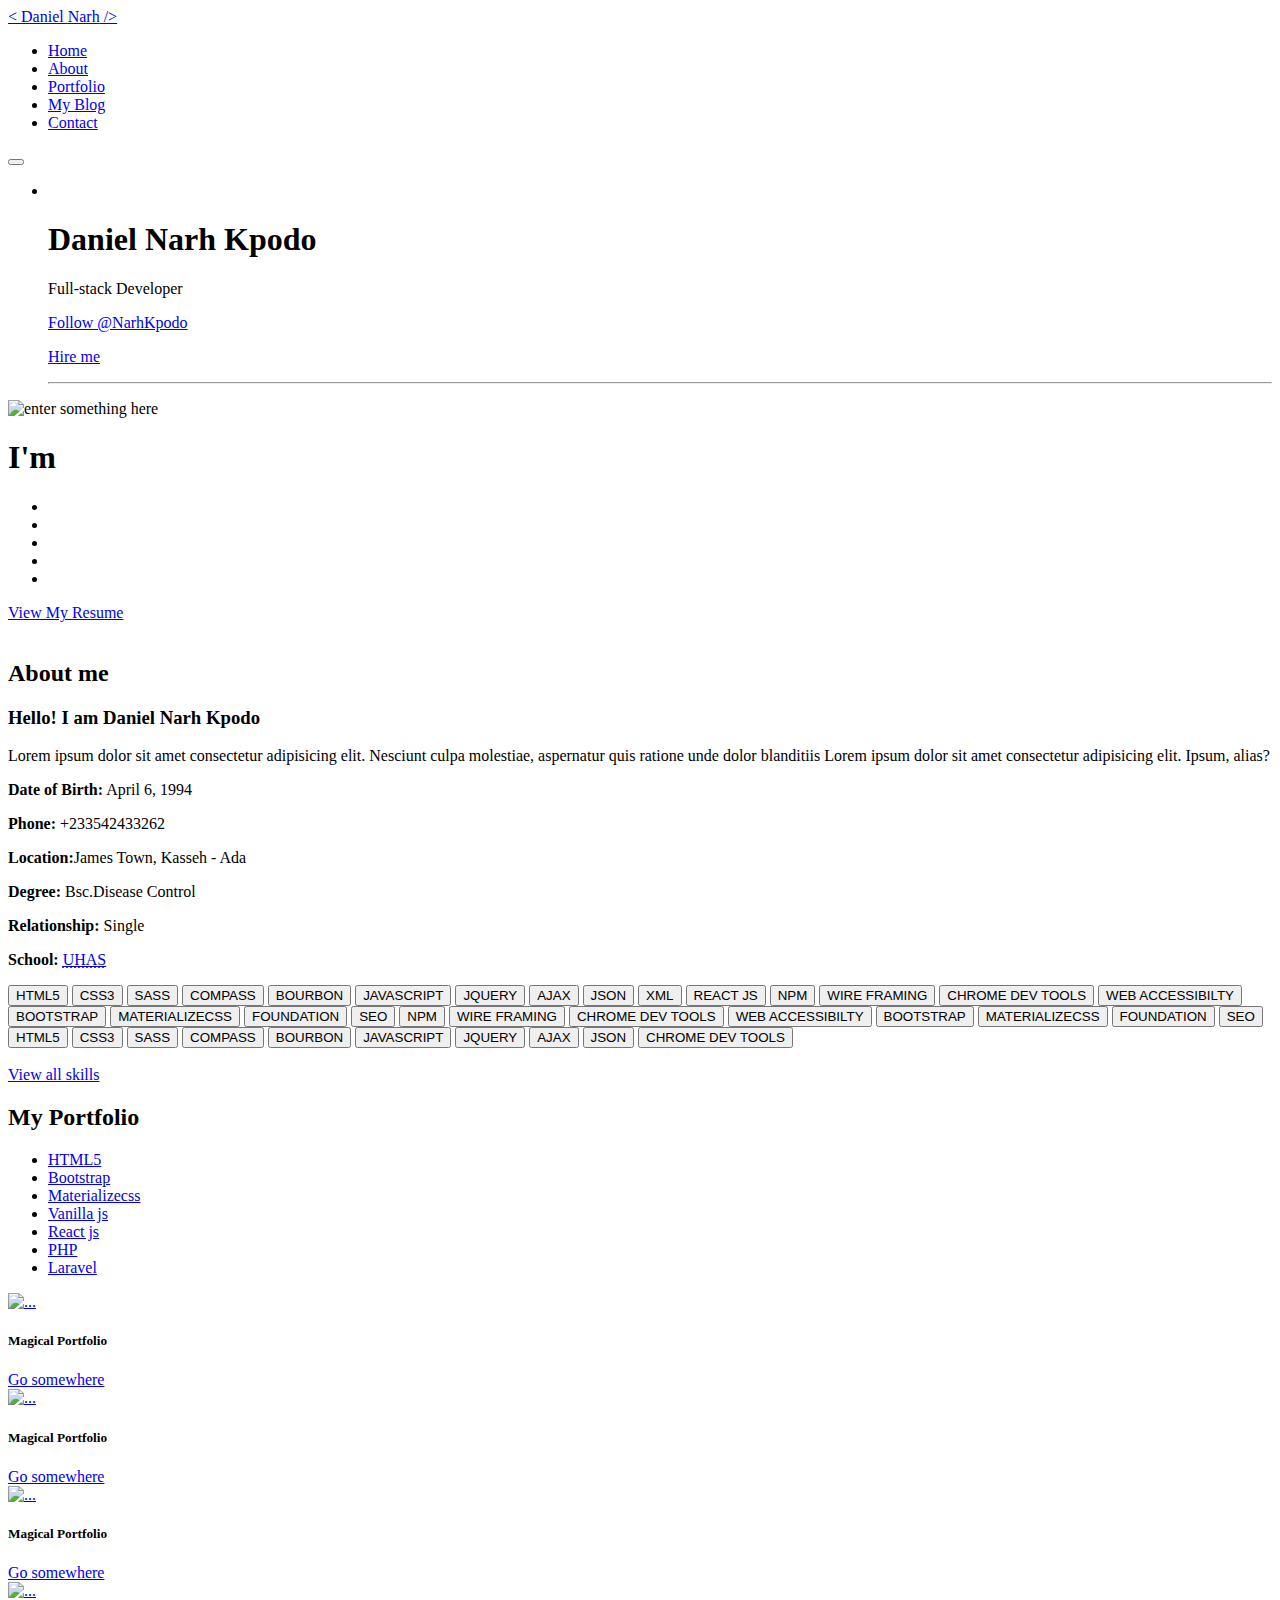
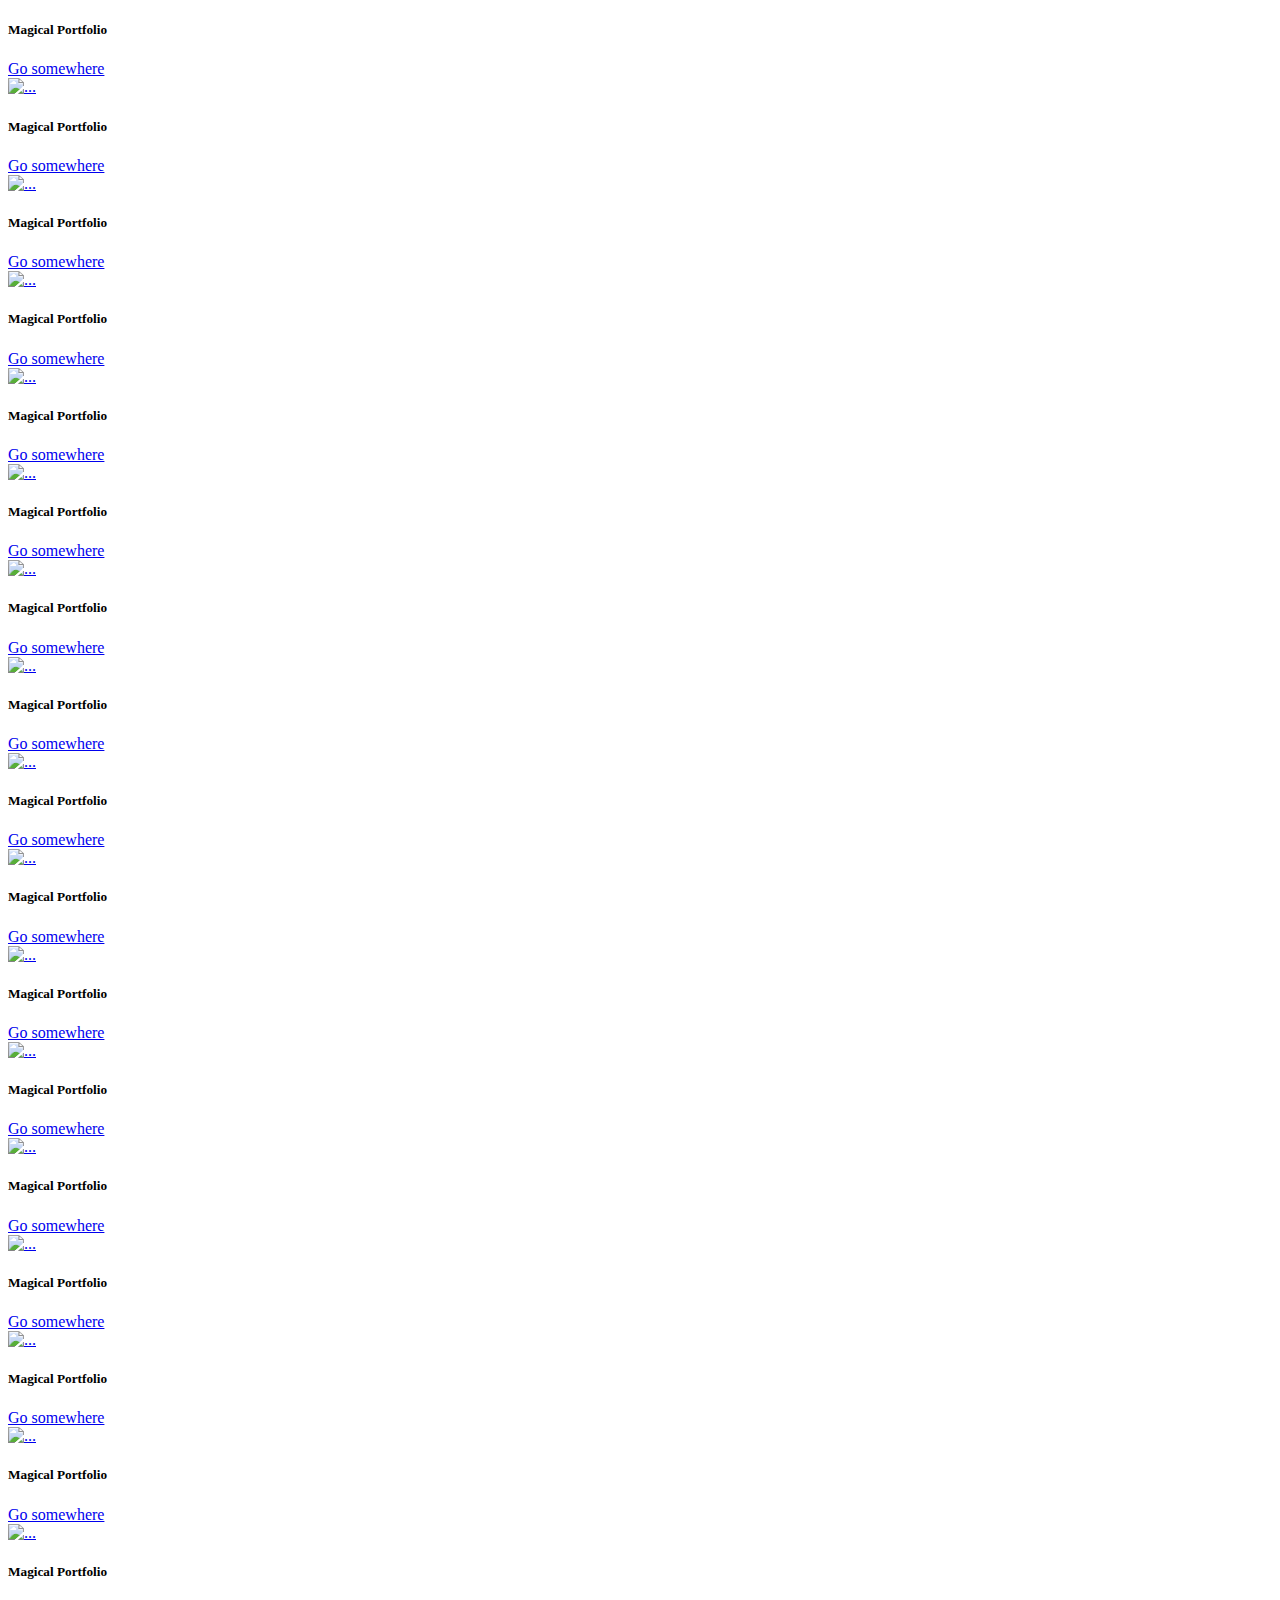
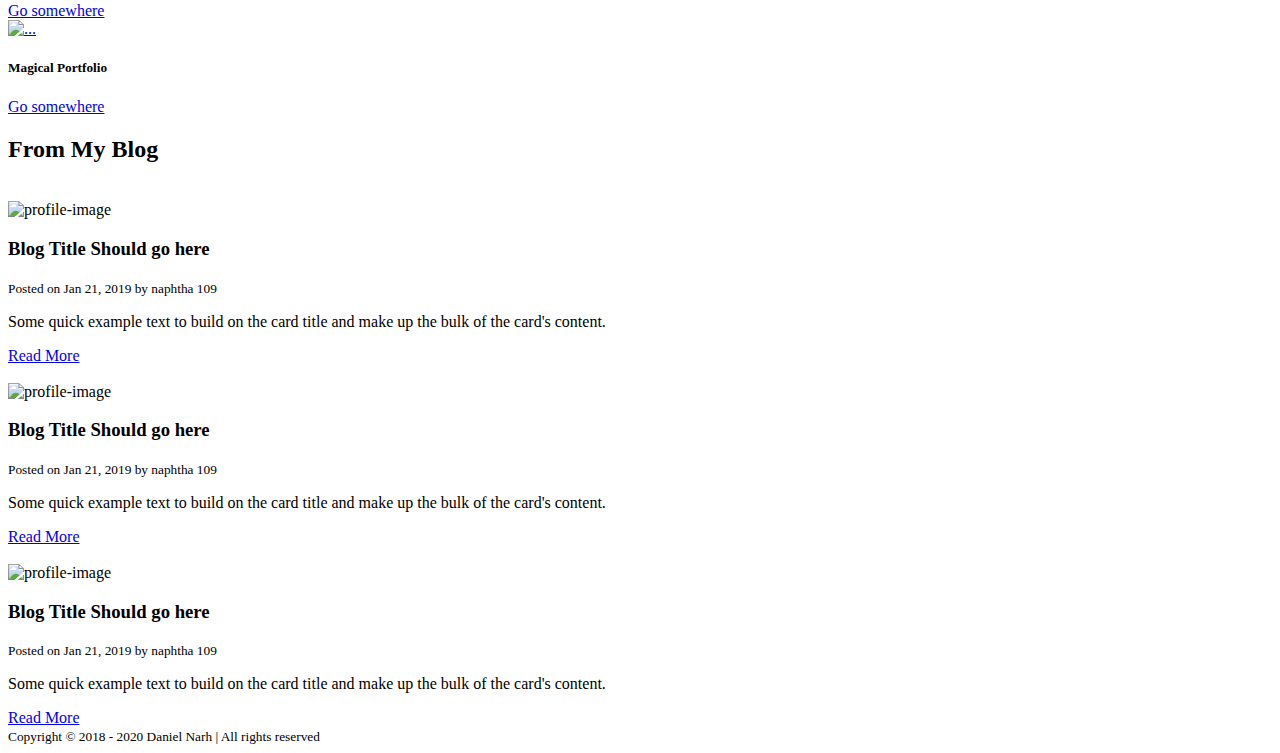
==== commit 24771830: "Created clean contact page and separated navbar js content into its own content" ====
--- a/index.html
+++ b/index.html
@@ -43,7 +43,7 @@
                     <a class="nav-link hvr-underline-from-left" href="index.html">Home</a>
                 </li>
                 <li class="nav-item">
-                    <a class="nav-link hvr-underline-from-left" href="#">About</a>
+                    <a class="nav-link hvr-underline-from-left" href="about.html">About</a>
                 </li>
                 <li class="nav-item">
                     <a class="nav-link hvr-underline-from-left" href="#">Portfolio</a>
@@ -52,10 +52,7 @@
                     <a class="nav-link hvr-underline-from-left" href="#">My Blog</a>
                 </li>
                 <li class="nav-item">
-                    <a class="nav-link hvr-underline-from-left" href="#">Courses</a>
-                </li>
-                <li class="nav-item">
-                    <a class="nav-link hvr-underline-from-left" href="#">Contact</a>
+                    <a class="nav-link hvr-underline-from-left" href="contact.html">Contact</a>
                 </li>
             </ul>
             <button class="navbar-toggler navbar-toggler-right navbar-icon" type="button" data-toggle="collapse"
@@ -580,6 +577,7 @@
     <script src="js/plugins/skroll.min.js"></script>
     <script src="js/plugins/lazyestload.js"></script>
     <script src="js/myscript.js"></script>
+    <script src="js/plugins/navbar.js"></script>
     <script async src="https://platform.twitter.com/widgets.js" charset="utf-8"></script>
 </body>
 
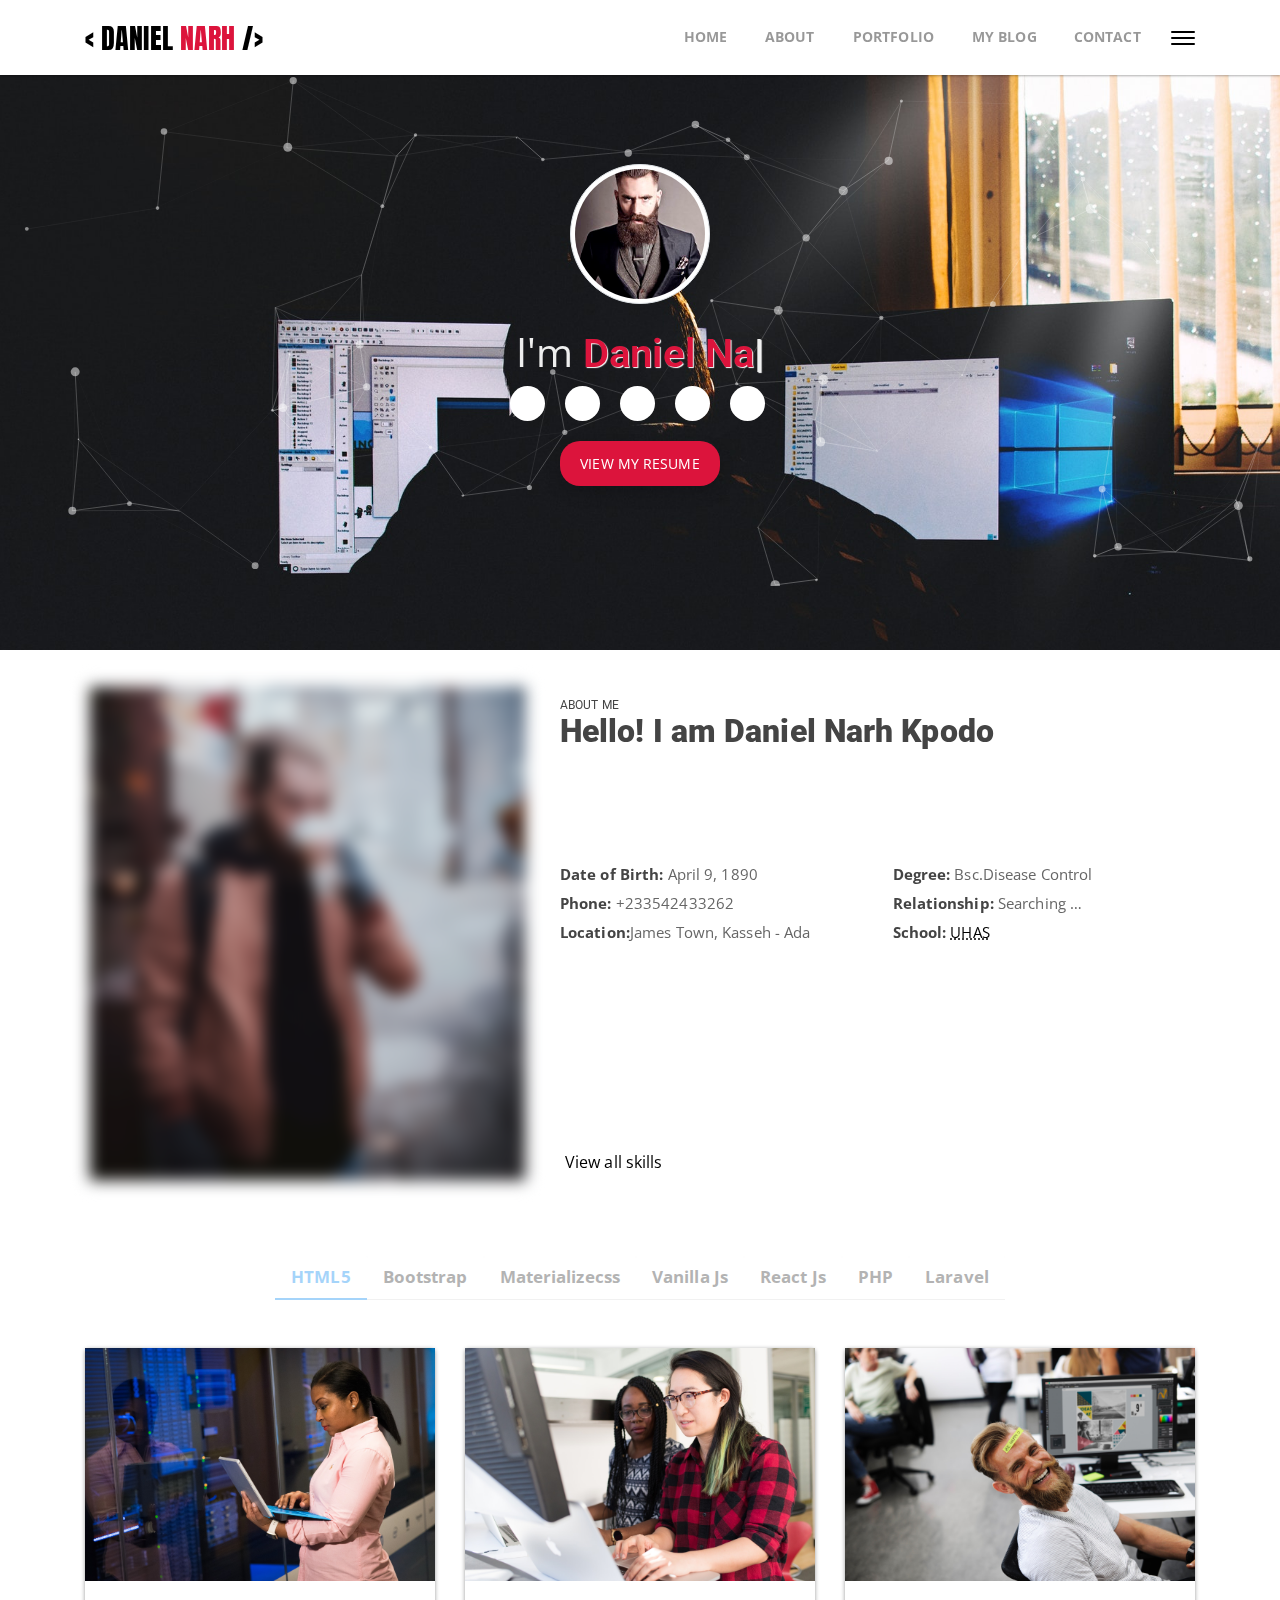
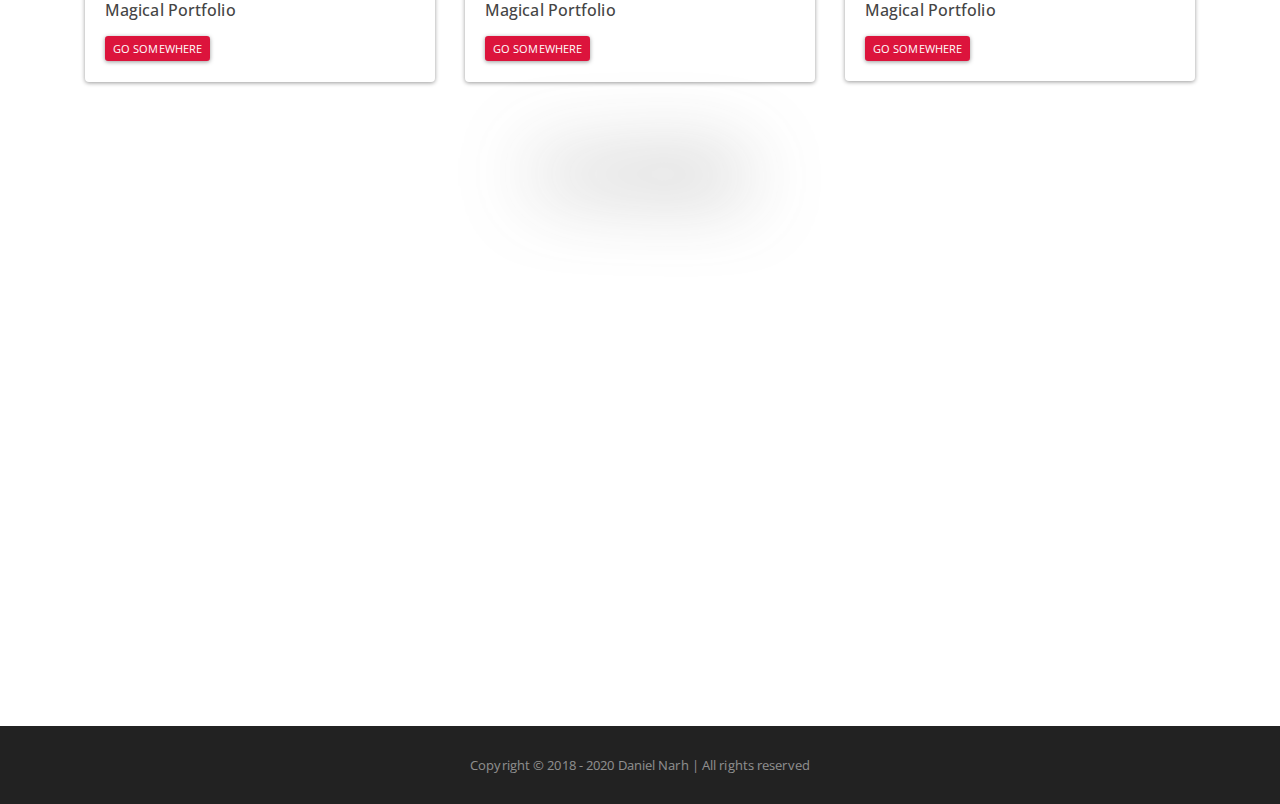
==== commit 8d2d1b39: "made few changes to index page" ====
--- a/index.html
+++ b/index.html
@@ -21,7 +21,7 @@
     <link rel="stylesheet" href="https://use.fontawesome.com/releases/v5.7.2/css/all.css"
         integrity="sha384-fnmOCqbTlWIlj8LyTjo7mOUStjsKC4pOpQbqyi7RrhN7udi9RwhKkMHpvLbHG9Sr" crossorigin="anonymous">
     <link rel="stylesheet" href="stylesheets/main.css">
-    
+
 
     <title>I am Daniel Narh &#124; A Full-Stack Web Developer, and a Data Analyst</title>
 
@@ -33,7 +33,8 @@
         <div class="container">
             <div class="row">
                 <div class="col-sm-12">
-                    <a class="navbar-brand hvr-pulse" href="#">< Daniel <span class="middle-name">Narh</span> />
+                    <a class="navbar-brand hvr-pulse" href="#">
+                        < Daniel <span class="middle-name">Narh</span> />
                     </a>
                     <!-- <span class="tagline">&middot;Life &middot;Is &middot;Easy &middot;With &middot;Code </span> -->
                 </div>
@@ -43,7 +44,7 @@
                     <a class="nav-link hvr-underline-from-left" href="index.html">Home</a>
                 </li>
                 <li class="nav-item">
-                    <a class="nav-link hvr-underline-from-left" href="about.html">About</a>
+                    <a class="nav-link hvr-underline-from-left" href="#">About</a>
                 </li>
                 <li class="nav-item">
                     <a class="nav-link hvr-underline-from-left" href="#">Portfolio</a>
@@ -52,7 +53,7 @@
                     <a class="nav-link hvr-underline-from-left" href="#">My Blog</a>
                 </li>
                 <li class="nav-item">
-                    <a class="nav-link hvr-underline-from-left" href="contact.html">Contact</a>
+                    <a class="nav-link hvr-underline-from-left" href="#">Contact</a>
                 </li>
             </ul>
             <button class="navbar-toggler navbar-toggler-right navbar-icon" type="button" data-toggle="collapse"
@@ -94,7 +95,8 @@
                         <li class="list-inline-item email"><a href="#"><i class="far fa-envelope"></i></a></li>
                     </ul>
                     <div class="btn-cv">
-                        <a href="#" class="btn btn-default btn-resume hvr-wobble-to-bottom-right shadow anim7">View My Resume <i class="fas fa-arrow-circle-right"></i></a>
+                        <a href="#" class="btn btn-default btn-resume hvr-wobble-to-bottom-right shadow anim7">View My
+                            Resume <i class="fas fa-arrow-circle-right"></i></a>
                     </div>
                 </div>
             </div>
@@ -104,18 +106,21 @@
         <div class="container">
             <section class="row about-me">
                 <div class=" col-lg-5">
-             <img src="[data-uri]"  data-src="images/hero.jpg" class="img-fluid img-thumbnail lax lazyestload" data-lax-preset="blurIn" alt="">
+                    <img src="[data-uri]"
+                        data-src="images/hero.jpg" class="img-fluid img-thumbnail lax lazyestload"
+                        data-lax-preset="blurIn" alt="">
                 </div>
                 <div class="col-lg-7">
                     <h2 class="mt-3 mb-0 anim1">About me</h2>
                     <h3 class="anim1">Hello&#33; I am Daniel Narh Kpodo</h3>
-                    <p class="lead anim1">Lorem ipsum dolor sit amet consectetur adipisicing elit. Nesciunt culpa molestiae,
+                    <p class="lead anim1">Lorem ipsum dolor sit amet consectetur adipisicing elit. Nesciunt culpa
+                        molestiae,
                         aspernatur quis ratione unde dolor blanditiis Lorem ipsum dolor sit amet consectetur adipisicing
                         elit. Ipsum, alias?</p>
                     <div class="row skill-lighter">
                         <div class="col-lg-6">
                             <p class="mb-0"><i class="fas fa-birthday-cake"></i> <strong>Date of Birth:</strong> <span
-                                    class="text-muted">April 6, 1994</span></p>
+                                    class="text-muted">April 9, 1890</span></p>
                             <p class="mb-0"><i class="fas fa-phone-volume"></i> <strong>Phone:</strong> <span
                                     class="text-muted">+233542433262</span></p>
                             <p><i class="fas fa-map-marker-alt"></i> <strong>Location:</strong><span
@@ -125,7 +130,7 @@
                             <p class="mb-0"><i class="fas fa-graduation-cap"></i></i> <strong>Degree:</strong> <span
                                     class="text-muted">Bsc.Disease Control</span></p>
                             <p class="mb-0"><i class="far fa-heart"></i> <strong>Relationship:</strong> <span
-                                    class="text-muted">Single </span></p>
+                                    class="text-muted">Searching &hellip; </span></p>
                             <p> <i class="fas fa-school"></i> <strong>School:</strong> <span class="text-muted"><a
                                         href="https://www.uhas.edu.gh/en/" target="_blank" id="sch"><abbr
                                             title="University of Health and Allied Sciences">UHAS</abbr></a> </span></p>
@@ -137,41 +142,56 @@
                         <button class="btn btn-secondary mr-1 p-1 mb-1 anim8 hvr-shutter-out-vertical">SASS</button>
                         <button class="btn btn-secondary mr-1 p-1 mb-1 anim8 hvr-shutter-out-vertical">COMPASS</button>
                         <button class="btn btn-secondary mr-1 p-1 mb-1 anim8 hvr-shutter-out-vertical">BOURBON</button>
-                        <button class="btn btn-secondary mr-1 p-1 mb-1 anim8 hvr-shutter-out-vertical">JAVASCRIPT</button>
+                        <button
+                            class="btn btn-secondary mr-1 p-1 mb-1 anim8 hvr-shutter-out-vertical">JAVASCRIPT</button>
                         <button class="btn btn-secondary mr-1 p-1 mb-1 anim8 hvr-shutter-out-vertical">JQUERY</button>
                         <button class="btn btn-secondary mr-1 p-1 mb-1 anim8 hvr-shutter-out-vertical">AJAX</button>
                         <button class="btn btn-secondary mr-1 p-1 mb-1 anim8 hvr-shutter-out-vertical">JSON</button>
                         <button class="btn btn-secondary mr-1 p-1 mb-1 anim8 hvr-shutter-out-vertical">XML</button>
                         <button class="btn btn-secondary mr-1 p-1 mb-1 anim8 hvr-shutter-out-vertical">REACT JS</button>
                         <button class="btn btn-secondary mr-1 p-1 mb-1 anim8 hvr-shutter-out-vertical">NPM</button>
-                        <button class="btn btn-secondary mr-1 p-1 mb-1 anim8 hvr-shutter-out-vertical">WIRE FRAMING</button>
-                        <button class="btn btn-secondary mr-1 p-1 mb-1 anim8 hvr-shutter-out-vertical">CHROME DEV TOOLS</button>
-                        <button class="btn btn-secondary mr-1 p-1 mb-1 anim8 hvr-shutter-out-vertical">WEB ACCESSIBILTY</button>
-                        <button class="btn btn-secondary mr-1 p-1 mb-1 anim8 hvr-shutter-out-vertical">BOOTSTRAP</button>
-                        <button class="btn btn-secondary mr-1 p-1 mb-1 anim8 hvr-shutter-out-vertical">MATERIALIZECSS</button>
-                        <button class="btn btn-secondary mr-1 p-1 mb-1 anim8 hvr-shutter-out-vertical">FOUNDATION</button>
+                        <button class="btn btn-secondary mr-1 p-1 mb-1 anim8 hvr-shutter-out-vertical">WIRE
+                            FRAMING</button>
+                        <button class="btn btn-secondary mr-1 p-1 mb-1 anim8 hvr-shutter-out-vertical">CHROME DEV
+                            TOOLS</button>
+                        <button class="btn btn-secondary mr-1 p-1 mb-1 anim8 hvr-shutter-out-vertical">WEB
+                            ACCESSIBILTY</button>
+                        <button
+                            class="btn btn-secondary mr-1 p-1 mb-1 anim8 hvr-shutter-out-vertical">BOOTSTRAP</button>
+                        <button
+                            class="btn btn-secondary mr-1 p-1 mb-1 anim8 hvr-shutter-out-vertical">MATERIALIZECSS</button>
+                        <button
+                            class="btn btn-secondary mr-1 p-1 mb-1 anim8 hvr-shutter-out-vertical">FOUNDATION</button>
                         <button class="btn btn-secondary mr-1 p-1 mb-1 anim8 hvr-shutter-out-vertical">SEO</button>
                         <button class="btn btn-secondary mr-1 p-1 mb-1 anim8 hvr-shutter-out-vertical">NPM</button>
-                        <button class="btn btn-secondary mr-1 p-1 mb-1 anim8 hvr-shutter-out-vertical">WIRE FRAMING</button>
-                        <button class="btn btn-secondary mr-1 p-1 mb-1 anim8 hvr-shutter-out-vertical">CHROME DEV TOOLS</button>
-                        <button class="btn btn-secondary mr-1 p-1 mb-1 anim8 hvr-shutter-out-vertical">WEB ACCESSIBILTY</button>
-                        <button class="btn btn-secondary mr-1 p-1 mb-1 anim8 hvr-shutter-out-vertical">BOOTSTRAP</button>
-                        <button class="btn btn-secondary mr-1 p-1 mb-1 anim8 hvr-shutter-out-vertical">MATERIALIZECSS</button>
-                        <button class="btn btn-secondary mr-1 p-1 mb-1 anim8 hvr-shutter-out-vertical">FOUNDATION</button>
+                        <button class="btn btn-secondary mr-1 p-1 mb-1 anim8 hvr-shutter-out-vertical">WIRE
+                            FRAMING</button>
+                        <button class="btn btn-secondary mr-1 p-1 mb-1 anim8 hvr-shutter-out-vertical">CHROME DEV
+                            TOOLS</button>
+                        <button class="btn btn-secondary mr-1 p-1 mb-1 anim8 hvr-shutter-out-vertical">WEB
+                            ACCESSIBILTY</button>
+                        <button
+                            class="btn btn-secondary mr-1 p-1 mb-1 anim8 hvr-shutter-out-vertical">BOOTSTRAP</button>
+                        <button
+                            class="btn btn-secondary mr-1 p-1 mb-1 anim8 hvr-shutter-out-vertical">MATERIALIZECSS</button>
+                        <button
+                            class="btn btn-secondary mr-1 p-1 mb-1 anim8 hvr-shutter-out-vertical">FOUNDATION</button>
                         <button class="btn btn-secondary mr-1 p-1 mb-1 anim8 hvr-shutter-out-vertical">SEO</button>
                         <button class="btn btn-secondary mr-1 p-1 mb-1 anim8 hvr-shutter-out-vertical">HTML5</button>
                         <button class="btn btn-secondary mr-1 p-1 mb-1 anim8 hvr-shutter-out-vertical">CSS3</button>
                         <button class="btn btn-secondary mr-1 p-1 mb-1 anim8 hvr-shutter-out-vertical">SASS</button>
                         <button class="btn btn-secondary mr-1 p-1 mb-1 anim8 hvr-shutter-out-vertical">COMPASS</button>
                         <button class="btn btn-secondary mr-1 p-1 mb-1 anim8 hvr-shutter-out-vertical">BOURBON</button>
-                        <button class="btn btn-secondary mr-1 p-1 mb-1 anim8 hvr-shutter-out-vertical">JAVASCRIPT</button>
+                        <button
+                            class="btn btn-secondary mr-1 p-1 mb-1 anim8 hvr-shutter-out-vertical">JAVASCRIPT</button>
                         <button class="btn btn-secondary mr-1 p-1 mb-1 anim8 hvr-shutter-out-vertical">JQUERY</button>
                         <button class="btn btn-secondary mr-1 p-1 mb-1 anim8 hvr-shutter-out-vertical">AJAX</button>
                         <button class="btn btn-secondary mr-1 p-1 mb-1 anim8 hvr-shutter-out-vertical">JSON</button>
-                        <button class="btn btn-secondary mr-1 p-1 mb-1 anim8 hvr-shutter-out-vertical">CHROME DEV TOOLS</button><br><br>
-                        <a href="#" class="mt-5">View all skills <i class="fas fa-arrow-circle-right"></i></a></a>  
-                    </div>
-                  
+                        <button class="btn btn-secondary mr-1 p-1 mb-1 anim8 hvr-shutter-out-vertical">CHROME DEV
+                            TOOLS</button><br><br>
+                        <a href="#" class="mt-5">View all skills <i class="fas fa-arrow-circle-right"></i></a></a>
+                    </div>
+
                 </div>
             </section>
             <section class="portfolio mt-4">
@@ -213,7 +233,8 @@
                                         <div class="card">
                                             <a href="./images/child-learning.jpg" class="test-popup-link image-link"
                                                 title="Click to view large image">
-                                                <img src="./images/child-learning.jpg" class="card-img-top" alt="..." data-src="">
+                                                <img src="./images/child-learning.jpg" class="card-img-top" alt="..."
+                                                    data-src="">
                                             </a>
                                             <div class="card-body">
                                                 <h5 class="card-title">Magical Portfolio</h5>
@@ -498,11 +519,13 @@
                         <h2 class="text-center mt-4 lax" data-lax-preset="blurIn">From My Blog</h2>
                     </div>
                 </div>
-                <div class="row blog-articles mt-3" >
+                <div class="row blog-articles mt-3">
                     <div class="col-lg-4 col-md-6 mb-4 anim4">
                         <div class="card profile-card-2">
                             <div class="card-img-block">
-                <img class="img-fluid lazyestload" src="[data-uri]" data-src="images/1 (1).jpg" alt="Card image cap">
+                                <img class="img-fluid lazyestload"
+                                    src="[data-uri]"
+                                    data-src="images/1 (1).jpg" alt="Card image cap">
                             </div>
                             <div class="card-body pt-5">
                                 <img src="./images/me.png" alt="profile-image" class="profile" />
@@ -519,7 +542,9 @@
                     <div class=" col-lg-4 col-md-6 mb-4 anim4">
                         <div class="card profile-card-2">
                             <div class="card-img-block">
-                                <img class="img-fluid lazyestload" src="[data-uri]" data-src="images/1 (1).jpg" alt="Card image cap">
+                                <img class="img-fluid lazyestload"
+                                    src="[data-uri]"
+                                    data-src="images/1 (1).jpg" alt="Card image cap">
                             </div>
                             <div class="card-body pt-5">
                                 <img src="./images/me.png" alt="profile-image" class="profile" />
@@ -536,7 +561,9 @@
                     <div class=" col-lg-4 col-md-6 anim4">
                         <div class="card profile-card-2">
                             <div class="card-img-block">
-                                <img class="img-fluid lazyestload" src="[data-uri]" data-src="images/1 (1).jpg" alt="Card image cap">
+                                <img class="img-fluid lazyestload"
+                                    src="[data-uri]"
+                                    data-src="images/1 (1).jpg" alt="Card image cap">
                             </div>
                             <div class="card-body pt-5">
                                 <img src="./images/me.png" alt="profile-image" class="profile" />
@@ -559,7 +586,7 @@
         <img src="[data-uri]" data-src="images/1 (1).jpg" alt="" class="lazyestload img-thumbnail">
     </div> -->
 
-    <footer id="sticky-footer" class="py-4 bg-dark text-white-50 mt-5">
+    <footer id="sticky-footer" class="py-4 bg-dark text-white-50">
         <div class="container text-center">
             <small>Copyright &copy; 2018 &#45; 2020 Daniel Narh &#124; All rights reserved </small>
         </div>
--- a/stylesheets/main.css
+++ b/stylesheets/main.css
@@ -0,0 +1,1510 @@
+/* line 1, ../sass/partials/_default.scss */
+html,
+body {
+  height: 100%;
+}
+
+/* line 1, ../sass/partials/_fonts.scss */
+body {
+  font-family: "Open Sans", sans-serif;
+  font-size: 100%;
+  line-height: 1.8em;
+}
+
+/* line 10, ../sass/partials/_fonts.scss */
+.navbar-nav li {
+  font-size: 14px;
+  text-transform: capitalize;
+}
+
+/* Magnific Popup CSS */
+/* line 2, ../sass/partials/_zoom.scss */
+.mfp-bg {
+  top: 0;
+  left: 0;
+  width: 100%;
+  height: 100%;
+  z-index: 1042;
+  overflow: hidden;
+  position: fixed;
+  background: #0b0b0b;
+  opacity: 0.8;
+}
+
+/* line 14, ../sass/partials/_zoom.scss */
+.mfp-wrap {
+  top: 0;
+  left: 0;
+  width: 100%;
+  height: 100%;
+  z-index: 1043;
+  position: fixed;
+  outline: none !important;
+  -webkit-backface-visibility: hidden;
+}
+
+/* line 25, ../sass/partials/_zoom.scss */
+.mfp-container {
+  text-align: center;
+  position: absolute;
+  width: 100%;
+  height: 100%;
+  left: 0;
+  top: 0;
+  padding: 0 8px;
+  box-sizing: border-box;
+}
+
+/* line 35, ../sass/partials/_zoom.scss */
+.mfp-container:before {
+  content: '';
+  display: inline-block;
+  height: 100%;
+  vertical-align: middle;
+}
+
+/* line 41, ../sass/partials/_zoom.scss */
+.mfp-align-top .mfp-container:before {
+  display: none;
+}
+
+/* line 45, ../sass/partials/_zoom.scss */
+.mfp-content {
+  position: relative;
+  display: inline-block;
+  vertical-align: middle;
+  margin: 0 auto;
+  text-align: left;
+  z-index: 1045;
+}
+
+/* line 54, ../sass/partials/_zoom.scss */
+.mfp-ajax-holder .mfp-content,
+.mfp-inline-holder .mfp-content {
+  width: 100%;
+  cursor: auto;
+}
+
+/* line 60, ../sass/partials/_zoom.scss */
+.mfp-ajax-cur {
+  cursor: progress;
+}
+
+/* line 64, ../sass/partials/_zoom.scss */
+.mfp-zoom-out-cur,
+.mfp-zoom-out-cur .mfp-image-holder .mfp-close {
+  cursor: -moz-zoom-out;
+  cursor: -webkit-zoom-out;
+  cursor: zoom-out;
+}
+
+/* line 71, ../sass/partials/_zoom.scss */
+.mfp-zoom {
+  cursor: pointer;
+  cursor: -webkit-zoom-in;
+  cursor: -moz-zoom-in;
+  cursor: zoom-in;
+}
+
+/* line 78, ../sass/partials/_zoom.scss */
+.mfp-auto-cursor .mfp-content {
+  cursor: auto;
+}
+
+/* line 82, ../sass/partials/_zoom.scss */
+.mfp-arrow,
+.mfp-close,
+.mfp-counter,
+.mfp-preloader {
+  -webkit-user-select: none;
+  -moz-user-select: none;
+  user-select: none;
+}
+
+/* line 91, ../sass/partials/_zoom.scss */
+.mfp-loading.mfp-figure {
+  display: none;
+}
+
+/* line 95, ../sass/partials/_zoom.scss */
+.mfp-hide {
+  display: none !important;
+}
+
+/* line 99, ../sass/partials/_zoom.scss */
+.mfp-preloader {
+  color: #CCC;
+  position: absolute;
+  top: 50%;
+  width: auto;
+  text-align: center;
+  margin-top: -0.8em;
+  left: 8px;
+  right: 8px;
+  z-index: 1044;
+}
+
+/* line 110, ../sass/partials/_zoom.scss */
+.mfp-preloader a {
+  color: #CCC;
+}
+
+/* line 113, ../sass/partials/_zoom.scss */
+.mfp-preloader a:hover {
+  color: #FFF;
+}
+
+/* line 117, ../sass/partials/_zoom.scss */
+.mfp-s-ready .mfp-preloader {
+  display: none;
+}
+
+/* line 121, ../sass/partials/_zoom.scss */
+.mfp-s-error .mfp-content {
+  display: none;
+}
+
+/* line 125, ../sass/partials/_zoom.scss */
+button.mfp-arrow,
+button.mfp-close {
+  overflow: visible;
+  cursor: pointer;
+  background: transparent;
+  border: 0;
+  -webkit-appearance: none;
+  display: block;
+  outline: none;
+  padding: 0;
+  z-index: 1046;
+  box-shadow: none;
+  touch-action: manipulation;
+}
+
+/* line 140, ../sass/partials/_zoom.scss */
+button::-moz-focus-inner {
+  padding: 0;
+  border: 0;
+}
+
+/* line 145, ../sass/partials/_zoom.scss */
+.mfp-close {
+  width: 44px;
+  height: 44px;
+  line-height: 44px;
+  position: absolute;
+  right: 0;
+  top: 0;
+  text-decoration: none;
+  text-align: center;
+  opacity: 0.65;
+  padding: 0 0 18px 10px;
+  color: #FFF;
+  font-style: normal;
+  font-size: 28px;
+  font-family: Arial, Baskerville, monospace;
+}
+
+/* line 161, ../sass/partials/_zoom.scss */
+.mfp-close:focus,
+.mfp-close:hover {
+  opacity: 1;
+}
+
+/* line 165, ../sass/partials/_zoom.scss */
+.mfp-close:active {
+  top: 1px;
+}
+
+/* line 169, ../sass/partials/_zoom.scss */
+.mfp-close-btn-in .mfp-close {
+  color: #333;
+}
+
+/* line 173, ../sass/partials/_zoom.scss */
+.mfp-iframe-holder .mfp-close,
+.mfp-image-holder .mfp-close {
+  color: #FFF;
+  right: -6px;
+  text-align: right;
+  padding-right: 6px;
+  width: 100%;
+}
+
+/* line 182, ../sass/partials/_zoom.scss */
+.mfp-counter {
+  position: absolute;
+  top: 0;
+  right: 0;
+  color: #CCC;
+  font-size: 12px;
+  line-height: 18px;
+  white-space: nowrap;
+}
+
+/* line 192, ../sass/partials/_zoom.scss */
+.mfp-arrow {
+  position: absolute;
+  opacity: 0.65;
+  margin: 0;
+  top: 50%;
+  margin-top: -55px;
+  padding: 0;
+  width: 90px;
+  height: 110px;
+  -webkit-tap-highlight-color: transparent;
+}
+
+/* line 203, ../sass/partials/_zoom.scss */
+.mfp-arrow:active {
+  margin-top: -54px;
+}
+
+/* line 206, ../sass/partials/_zoom.scss */
+.mfp-arrow:focus,
+.mfp-arrow:hover {
+  opacity: 1;
+}
+
+/* line 210, ../sass/partials/_zoom.scss */
+.mfp-arrow:after,
+.mfp-arrow:before {
+  content: '';
+  display: block;
+  width: 0;
+  height: 0;
+  position: absolute;
+  left: 0;
+  top: 0;
+  margin-top: 35px;
+  margin-left: 35px;
+  border: medium inset transparent;
+}
+
+/* line 223, ../sass/partials/_zoom.scss */
+.mfp-arrow:after {
+  border-top-width: 13px;
+  border-bottom-width: 13px;
+  top: 8px;
+}
+
+/* line 228, ../sass/partials/_zoom.scss */
+.mfp-arrow:before {
+  border-top-width: 21px;
+  border-bottom-width: 21px;
+  opacity: 0.7;
+}
+
+/* line 234, ../sass/partials/_zoom.scss */
+.mfp-arrow-left {
+  left: 0;
+}
+
+/* line 237, ../sass/partials/_zoom.scss */
+.mfp-arrow-left:after {
+  border-right: 17px solid #FFF;
+  margin-left: 31px;
+}
+
+/* line 241, ../sass/partials/_zoom.scss */
+.mfp-arrow-left:before {
+  margin-left: 25px;
+  border-right: 27px solid #3F3F3F;
+}
+
+/* line 246, ../sass/partials/_zoom.scss */
+.mfp-arrow-right {
+  right: 0;
+}
+
+/* line 249, ../sass/partials/_zoom.scss */
+.mfp-arrow-right:after {
+  border-left: 17px solid #FFF;
+  margin-left: 39px;
+}
+
+/* line 253, ../sass/partials/_zoom.scss */
+.mfp-arrow-right:before {
+  border-left: 27px solid #3F3F3F;
+}
+
+/* line 257, ../sass/partials/_zoom.scss */
+.mfp-iframe-holder {
+  padding-top: 40px;
+  padding-bottom: 40px;
+}
+
+/* line 261, ../sass/partials/_zoom.scss */
+.mfp-iframe-holder .mfp-content {
+  line-height: 0;
+  width: 100%;
+  max-width: 900px;
+}
+
+/* line 266, ../sass/partials/_zoom.scss */
+.mfp-iframe-holder .mfp-close {
+  top: -40px;
+}
+
+/* line 270, ../sass/partials/_zoom.scss */
+.mfp-iframe-scaler {
+  width: 100%;
+  height: 0;
+  overflow: hidden;
+  padding-top: 56.25%;
+}
+
+/* line 276, ../sass/partials/_zoom.scss */
+.mfp-iframe-scaler iframe {
+  position: absolute;
+  display: block;
+  top: 0;
+  left: 0;
+  width: 100%;
+  height: 100%;
+  box-shadow: 0 0 8px rgba(0, 0, 0, 0.6);
+  background: #000;
+}
+
+/* Main image in popup */
+/* line 288, ../sass/partials/_zoom.scss */
+img.mfp-img {
+  width: auto;
+  max-width: 100%;
+  height: auto;
+  display: block;
+  line-height: 0;
+  box-sizing: border-box;
+  padding: 40px 0;
+  margin: 0 auto;
+}
+
+/* The shadow behind the image */
+/* line 300, ../sass/partials/_zoom.scss */
+.mfp-figure {
+  line-height: 0;
+}
+
+/* line 303, ../sass/partials/_zoom.scss */
+.mfp-figure:after {
+  content: '';
+  position: absolute;
+  left: 0;
+  top: 40px;
+  bottom: 40px;
+  display: block;
+  right: 0;
+  width: auto;
+  height: auto;
+  z-index: -1;
+  box-shadow: 0 0 8px rgba(0, 0, 0, 0.6);
+  background: #444;
+}
+
+/* line 317, ../sass/partials/_zoom.scss */
+.mfp-figure small {
+  color: #BDBDBD;
+  display: block;
+  font-size: 12px;
+  line-height: 14px;
+}
+
+/* line 323, ../sass/partials/_zoom.scss */
+.mfp-figure figure {
+  margin: 0;
+}
+
+/* line 327, ../sass/partials/_zoom.scss */
+.mfp-bottom-bar {
+  margin-top: -36px;
+  position: absolute;
+  top: 100%;
+  left: 0;
+  width: 100%;
+  cursor: auto;
+}
+
+/* line 336, ../sass/partials/_zoom.scss */
+.mfp-title {
+  text-align: left;
+  line-height: 18px;
+  color: #F3F3F3;
+  word-wrap: break-word;
+  padding-right: 36px;
+}
+
+/* line 344, ../sass/partials/_zoom.scss */
+.mfp-image-holder .mfp-content {
+  max-width: 100%;
+}
+
+/* line 348, ../sass/partials/_zoom.scss */
+.mfp-gallery .mfp-image-holder .mfp-figure {
+  cursor: pointer;
+}
+
+@media screen and (max-width: 800px) and (orientation: landscape), screen and (max-height: 300px) {
+  /**
+       * Remove all paddings around the image on small screen
+       */
+  /* line 355, ../sass/partials/_zoom.scss */
+  .mfp-img-mobile .mfp-image-holder {
+    padding-left: 0;
+    padding-right: 0;
+  }
+
+  /* line 359, ../sass/partials/_zoom.scss */
+  .mfp-img-mobile img.mfp-img {
+    padding: 0;
+  }
+
+  /* line 362, ../sass/partials/_zoom.scss */
+  .mfp-img-mobile .mfp-figure:after {
+    top: 0;
+    bottom: 0;
+  }
+
+  /* line 366, ../sass/partials/_zoom.scss */
+  .mfp-img-mobile .mfp-figure small {
+    display: inline;
+    margin-left: 5px;
+  }
+
+  /* line 370, ../sass/partials/_zoom.scss */
+  .mfp-img-mobile .mfp-bottom-bar {
+    background: rgba(0, 0, 0, 0.6);
+    bottom: 0;
+    margin: 0;
+    top: auto;
+    padding: 3px 5px;
+    position: fixed;
+    box-sizing: border-box;
+  }
+
+  /* line 379, ../sass/partials/_zoom.scss */
+  .mfp-img-mobile .mfp-bottom-bar:empty {
+    padding: 0;
+  }
+
+  /* line 382, ../sass/partials/_zoom.scss */
+  .mfp-img-mobile .mfp-counter {
+    right: 5px;
+    top: 3px;
+  }
+
+  /* line 386, ../sass/partials/_zoom.scss */
+  .mfp-img-mobile .mfp-close {
+    top: 0;
+    right: 0;
+    width: 35px;
+    height: 35px;
+    line-height: 35px;
+    background: rgba(0, 0, 0, 0.6);
+    position: fixed;
+    text-align: center;
+    padding: 0;
+  }
+}
+@media all and (max-width: 900px) {
+  /* line 399, ../sass/partials/_zoom.scss */
+  .mfp-arrow {
+    -webkit-transform: scale(0.75);
+    transform: scale(0.75);
+  }
+
+  /* line 403, ../sass/partials/_zoom.scss */
+  .mfp-arrow-left {
+    -webkit-transform-origin: 0;
+    transform-origin: 0;
+  }
+
+  /* line 407, ../sass/partials/_zoom.scss */
+  .mfp-arrow-right {
+    -webkit-transform-origin: 100%;
+    transform-origin: 100%;
+  }
+
+  /* line 411, ../sass/partials/_zoom.scss */
+  .mfp-container {
+    padding-left: 6px;
+    padding-right: 6px;
+  }
+}
+/* line 417, ../sass/partials/_zoom.scss */
+.mfp-with-zoom .mfp-container,
+.mfp-with-zoom.mfp-bg {
+  opacity: 0;
+  -webkit-backface-visibility: hidden;
+  /* ideally, transition speed should match zoom duration */
+  -webkit-transition: all 0.3s ease-out;
+  -moz-transition: all 0.3s ease-out;
+  -o-transition: all 0.3s ease-out;
+  transition: all 0.3s ease-out;
+}
+
+/* line 428, ../sass/partials/_zoom.scss */
+.mfp-with-zoom.mfp-ready .mfp-container {
+  opacity: 1;
+}
+
+/* line 431, ../sass/partials/_zoom.scss */
+.mfp-with-zoom.mfp-ready.mfp-bg {
+  opacity: 0.8;
+}
+
+/* line 435, ../sass/partials/_zoom.scss */
+.mfp-with-zoom.mfp-removing .mfp-container,
+.mfp-with-zoom.mfp-removing.mfp-bg {
+  opacity: 0;
+}
+
+/* line 1, ../sass/partials/_navbar.scss */
+.wrapper {
+  transition: all 0.5s cubic-bezier(0.685, 0.0473, 0.346, 1);
+}
+
+/* line 5, ../sass/partials/_navbar.scss */
+.navbar {
+  height: 75px;
+  transition: all .5s .1s;
+  background: #fff;
+}
+
+/* line 11, ../sass/partials/_navbar.scss */
+.navbar-offcanvas {
+  z-index: 1030;
+}
+
+/* line 14, ../sass/partials/_navbar.scss */
+.navbar-offcanvas .container-fluid {
+  position: relative;
+  padding: 0;
+  transform: translate3d(0px, 0, 0);
+  transition: all 0.5s cubic-bezier(0.685, 0.0473, 0.346, 1);
+}
+
+/* line 20, ../sass/partials/_navbar.scss */
+.navbar-offcanvas .navbar-top {
+  display: none;
+}
+
+@media (min-width: 992px) {
+  /* line 24, ../sass/partials/_navbar.scss */
+  .navbar-offcanvas .navbar-top {
+    display: flex;
+    margin-left: auto;
+  }
+}
+/* line 29, ../sass/partials/_navbar.scss */
+.navbar-offcanvas .navbar-top .nav-item {
+  margin-right: 22px;
+  text-align: center;
+}
+
+@media (max-width: 991px) {
+  /* line 34, ../sass/partials/_navbar.scss */
+  .navbar-offcanvas .navbar-top .nav-item .nav-link {
+    color: #000;
+  }
+}
+/* line 38, ../sass/partials/_navbar.scss */
+.navbar-offcanvas .navbar-toggler {
+  padding: 0;
+  border: 0;
+  outline: none;
+}
+
+/* line 43, ../sass/partials/_navbar.scss */
+.navbar-offcanvas .navbar-toggler:hover, .navbar-offcanvas .navbar-toggler:focus {
+  cursor: pointer;
+}
+
+@media (min-width: 768px) {
+  /* line 47, ../sass/partials/_navbar.scss */
+  .navbar-offcanvas .navbar-toggler {
+    display: block;
+  }
+}
+/* line 51, ../sass/partials/_navbar.scss */
+.navbar-offcanvas .navbar-toggler .icon-bar {
+  display: block;
+  position: relative;
+  width: 24px;
+  height: 2px;
+  border-radius: 1px;
+  background-color: #000;
+}
+
+/* line 61, ../sass/partials/_navbar.scss */
+.navbar-offcanvas .navbar-toggler .icon-bar + .icon-bar {
+  margin-top: 4px;
+}
+
+/* line 64, ../sass/partials/_navbar.scss */
+.navbar-offcanvas .navbar-toggler .icon-bar.bar1 {
+  top: 0;
+  outline: 1px solid transparent;
+  animation: topbar-back 500ms 0s;
+  animation-fill-mode: forwards;
+}
+
+/* line 70, ../sass/partials/_navbar.scss */
+.navbar-offcanvas .navbar-toggler .icon-bar.bar2 {
+  outline: 1px solid transparent;
+  opacity: 1;
+}
+
+/* line 74, ../sass/partials/_navbar.scss */
+.navbar-offcanvas .navbar-toggler .icon-bar.bar3 {
+  bottom: 0;
+  outline: 1px solid transparent;
+  animation: bottombar-back 500ms 0s;
+  animation-fill-mode: forwards;
+}
+
+/* line 80, ../sass/partials/_navbar.scss */
+.navbar-offcanvas .navbar-toggler.toggled .icon-bar.bar1 {
+  top: 6px;
+  animation: topbar-x 500ms 0s;
+  animation-fill-mode: forwards;
+}
+
+/* line 85, ../sass/partials/_navbar.scss */
+.navbar-offcanvas .navbar-toggler.toggled .icon-bar.bar2 {
+  opacity: 0;
+}
+
+/* line 88, ../sass/partials/_navbar.scss */
+.navbar-offcanvas .navbar-toggler.toggled .icon-bar.bar3 {
+  bottom: 6px;
+  animation: bottombar-x 500ms 0s;
+  animation-fill-mode: forwards;
+}
+
+/* line 93, ../sass/partials/_navbar.scss */
+.navbar-offcanvas .navbar-collapse.collapse,
+.navbar-offcanvas .navbar-collapse.collapse.in,
+.navbar-offcanvas .navbar-collapse.collapsing {
+  display: none !important;
+}
+
+/* line 99, ../sass/partials/_navbar.scss */
+.nav-open .navbar-collapse {
+  transform: translate3d(0px, 0, 0);
+}
+
+/* line 102, ../sass/partials/_navbar.scss */
+.nav-open .navbar > .container-fluid {
+  transform: translate3d(-424px, 0, 0);
+}
+
+@media (max-width: 991px) {
+  /* line 106, ../sass/partials/_navbar.scss */
+  .nav-open .navbar > .container-fluid {
+    transform: translate3d(-282.66667px, 0, 0);
+  }
+}
+/* line 110, ../sass/partials/_navbar.scss */
+.nav-open .wrapper {
+  transform: translate3d(-150px, 0, 0);
+}
+
+/* line 114, ../sass/partials/_navbar.scss */
+body > .navbar-collapse {
+  display: block !important;
+  position: fixed;
+  top: 0;
+  right: -10px;
+  width: 424px;
+  height: 100%;
+  padding: 60px 1rem;
+  background-color: #fafafa;
+  border-left: 1px solid #e3e3e3;
+  text-align: center;
+  visibility: visible;
+  overflow-y: visible;
+  transform: translate3d(424px, 0, 0);
+  transition: all 0.5s cubic-bezier(0.685, 0.0473, 0.346, 1);
+  z-index: 1032;
+}
+
+/* line 131, ../sass/partials/_navbar.scss */
+body > .navbar-collapse:after {
+  content: "";
+  position: absolute;
+  top: 28px;
+  left: -20px;
+  border-left: 10px solid #fff;
+  border-top: 10px solid transparent;
+  border-bottom: 10px solid transparent;
+  border-right: 10px solid transparent;
+  transform: rotate(180deg);
+  transition: all 0.5s cubic-bezier(0.685, 0.0473, 0.346, 1);
+  z-index: 1032;
+}
+
+@media (max-width: 991px) {
+  /* line 145, ../sass/partials/_navbar.scss */
+  body > .navbar-collapse {
+    width: 282.6666666667px;
+  }
+}
+/* line 149, ../sass/partials/_navbar.scss */
+body > .navbar-collapse .nav-image {
+  margin-bottom: 10px;
+}
+
+/* line 152, ../sass/partials/_navbar.scss */
+body > .navbar-collapse .nav-image img {
+  display: block;
+  margin: 0 auto;
+  border: 1px solid rgba(0, 0, 0, 0.14);
+  width: 130px;
+  height: 130px;
+}
+
+/* line 159, ../sass/partials/_navbar.scss */
+body > .navbar-collapse .navbar-top {
+  margin: 0 !important;
+  flex-direction: column;
+}
+
+@media (min-width: 992px) {
+  /* line 164, ../sass/partials/_navbar.scss */
+  body > .navbar-collapse .navbar-top {
+    display: none;
+  }
+}
+/* line 168, ../sass/partials/_navbar.scss */
+body > .navbar-collapse .navbar-top li {
+  text-align: center;
+}
+
+/* line 171, ../sass/partials/_navbar.scss */
+body > .navbar-collapse .navbar-top li a {
+  display: block;
+  padding: .5rem 1rem;
+  font-weight: 700;
+  color: #000;
+}
+
+/* line 177, ../sass/partials/_navbar.scss */
+body > .navbar-collapse .navbar-top li a:hover, body > .navbar-collapse .navbar-top li a:focus {
+  text-decoration: none;
+}
+
+/* line 180, ../sass/partials/_navbar.scss */
+body > .navbar-collapse .nav-link,
+body > .navbar-collapse .dropdown-toggle {
+  font-weight: 700;
+  color: #222;
+  transition: color .2s ease-out;
+}
+
+/* line 186, ../sass/partials/_navbar.scss */
+body > .navbar-collapse .nav-link:hover, body > .navbar-collapse .nav-link:focus,
+body > .navbar-collapse .dropdown-toggle:hover,
+body > .navbar-collapse .dropdown-toggle:focus {
+  text-decoration: none;
+}
+
+/* line 191, ../sass/partials/_navbar.scss */
+body > .navbar-collapse .nav-link.disabled,
+body > .navbar-collapse .dropdown-toggle.disabled {
+  color: rgba(0, 0, 0, 0.35);
+}
+
+/* line 195, ../sass/partials/_navbar.scss */
+body > .navbar-collapse .nav-link.disabled:hover, body > .navbar-collapse .nav-link.disabled:focus,
+body > .navbar-collapse .dropdown-toggle.disabled:hover,
+body > .navbar-collapse .dropdown-toggle.disabled:focus {
+  cursor: not-allowed;
+}
+
+@media (min-width: 992px) {
+  /* line 202, ../sass/partials/_navbar.scss */
+  body > .navbar-top {
+    display: none;
+  }
+}
+/* line 207, ../sass/partials/_navbar.scss */
+body > #overlay {
+  content: "";
+  position: fixed;
+  top: 0;
+  left: auto;
+  right: calc(282.6666666667px - 10px);
+  width: 100%;
+  height: 100%;
+  opacity: 0;
+  overflow-x: hidden;
+  z-index: 1029;
+}
+
+@media (min-width: 992px) {
+  /* line 220, ../sass/partials/_navbar.scss */
+  body > #overlay {
+    right: calc(424px - 10px);
+  }
+}
+@keyframes topbar-x {
+  0% {
+    top: 0px;
+    transform: rotate(0deg);
+  }
+  45% {
+    top: 6px;
+    transform: rotate(145deg);
+  }
+  75% {
+    transform: rotate(130deg);
+  }
+  100% {
+    transform: rotate(135deg);
+  }
+}
+@keyframes topbar-back {
+  0% {
+    top: 6px;
+    transform: rotate(135deg);
+  }
+  45% {
+    transform: rotate(-10deg);
+  }
+  75% {
+    transform: rotate(5deg);
+  }
+  100% {
+    top: 0px;
+    transform: rotate(0);
+  }
+}
+@keyframes bottombar-x {
+  0% {
+    bottom: 0px;
+    transform: rotate(0deg);
+  }
+  45% {
+    bottom: 6px;
+    transform: rotate(-145deg);
+  }
+  75% {
+    transform: rotate(-130deg);
+  }
+  100% {
+    transform: rotate(-135deg);
+  }
+}
+@keyframes bottombar-back {
+  0% {
+    bottom: 6px;
+    transform: rotate(-135deg);
+  }
+  45% {
+    transform: rotate(10deg);
+  }
+  75% {
+    transform: rotate(-5deg);
+  }
+  100% {
+    bottom: 0px;
+    transform: rotate(0);
+  }
+}
+/* line 290, ../sass/partials/_navbar.scss */
+.navbar-brand {
+  color: #000;
+  font-size: 28px;
+  font-weight: 100;
+  font-family: 'Anton', sans-serif;
+  text-transform: uppercase;
+}
+
+/* line 302, ../sass/partials/_navbar.scss */
+.nav-item a {
+  color: #000;
+  text-transform: uppercase;
+  font-weight: bold;
+  opacity: 0.4;
+}
+
+/* line 310, ../sass/partials/_navbar.scss */
+.tagline {
+  font-family: 'Cookie', cursive;
+  font-size: 24px;
+  color: #dc143c;
+  text-transform: capitalize;
+}
+
+/* line 322, ../sass/partials/_navbar.scss */
+.nav-image img {
+  border-radius: 50%;
+}
+/* line 326, ../sass/partials/_navbar.scss */
+.nav-image h1 {
+  font-size: 1.75em;
+}
+
+/* line 331, ../sass/partials/_navbar.scss */
+.middle-name {
+  color: crimson;
+}
+
+/* line 1, ../sass/partials/_portfolio.scss */
+.portfolio {
+  margin: 0 auto;
+}
+/* line 3, ../sass/partials/_portfolio.scss */
+.portfolio h2 {
+  font-family: "Roboto", sans-serif;
+  font-weight: 900;
+  font-size: 2em;
+}
+
+/* line 15, ../sass/partials/_portfolio.scss */
+.portfolio-links li {
+  font-size: 17px;
+}
+/* line 20, ../sass/partials/_portfolio.scss */
+.portfolio-links li .nav-link {
+  text-transform: capitalize !important;
+  font-weight: none;
+}
+
+/* line 31, ../sass/partials/_portfolio.scss */
+.folio-link {
+  background: #dc143c;
+}
+
+/* line 35, ../sass/partials/_portfolio.scss */
+.nav-tabs .nav-link.active:hover, .nav-tabs .nav-link.active:focus {
+  border: none;
+  color: #dc143c;
+  text-decoration: none;
+}
+
+/* line 41, ../sass/partials/_portfolio.scss */
+.nav-tabs .nav-link.active:hover, .nav-tabs .nav-link.active:focus:hover {
+  border: none;
+  color: #dc143c;
+  text-decoration: none;
+}
+
+/*Profile card 2*/
+/* line 2, ../sass/partials/_home-blog-lists.scss */
+.profile-card-2 .card-img-block {
+  float: left;
+  width: 100%;
+  height: 150px;
+  overflow: hidden;
+}
+
+/* line 8, ../sass/partials/_home-blog-lists.scss */
+.profile-card-2 .card-body {
+  position: relative;
+}
+
+/* line 11, ../sass/partials/_home-blog-lists.scss */
+.profile-card-2 .profile {
+  border-radius: 50%;
+  position: absolute;
+  top: -42px;
+  left: 15%;
+  max-width: 75px;
+  border: 3px solid white;
+  -webkit-transform: translate(-50%, 0%);
+  transform: translate(-50%, 0%);
+}
+
+/* line 21, ../sass/partials/_home-blog-lists.scss */
+.profile-card-2 h3 {
+  font-weight: 500;
+  opacity: 0.7;
+  color: #000;
+  font-family: "Roboto", sans-serif;
+}
+
+/* line 27, ../sass/partials/_home-blog-lists.scss */
+.profile-card-2 .card-text {
+  font-weight: 300;
+  font-size: 15px;
+}
+
+/* line 31, ../sass/partials/_home-blog-lists.scss */
+.profile-card-2 .icon-block {
+  float: left;
+  width: 100%;
+}
+
+/* line 35, ../sass/partials/_home-blog-lists.scss */
+.profile-card-2 .icon-block a {
+  text-decoration: none;
+}
+
+/* line 39, ../sass/partials/_home-blog-lists.scss */
+.post-home-date {
+  margin-bottom: 200px;
+}
+
+/* line 44, ../sass/partials/_home-blog-lists.scss */
+.blog-post h2 {
+  font-family: "Roboto", sans-serif;
+  font-size: 2em;
+  font-weight: 900;
+}
+
+/* line 55, ../sass/partials/_home-blog-lists.scss */
+.icon-block a {
+  border: 1px solid #dc143c;
+  background: #dc143c;
+}
+/* line 59, ../sass/partials/_home-blog-lists.scss */
+.icon-block a:hover {
+  background: #000;
+  opacity: 0.7;
+  transition: 1s;
+  transform: scale(1.1);
+}
+
+/* line 1, ../sass/partials/_footer.scss */
+#page-content {
+  flex: 1 0 auto;
+}
+
+/* line 5, ../sass/partials/_footer.scss */
+#sticky-footer {
+  flex-shrink: none;
+  margin-top: 80px;
+}
+
+/* line 1, ../sass/partials/_content.scss */
+.jump {
+  background-image: url("../images/me.jpg");
+  background-attachment: fixed;
+  background-position: center;
+  background-size: cover;
+  -moz-background-size: cover;
+  -o-background-size: cover;
+  -webkit-background-size: cover;
+  background-size: cover;
+  color: #eee;
+  height: 650px;
+  position: relative;
+}
+/* line 12, ../sass/partials/_content.scss */
+.jump img {
+  width: 140px;
+  height: 140px;
+  border-radius: 50%;
+}
+
+/* line 20, ../sass/partials/_content.scss */
+.my-profile {
+  margin-top: 100px;
+}
+/* line 22, ../sass/partials/_content.scss */
+.my-profile h1 {
+  font-size: 40px;
+  font-family: "Roboto", sans-serif;
+  font-weight: 600;
+  text-shadow: 1px 1px 1px #fff;
+}
+/* line 31, ../sass/partials/_content.scss */
+.my-profile .light-weight {
+  font-weight: normal !important;
+  font-family: "Open Sans", sans-serif;
+  text-shadow: none;
+}
+/* line 36, ../sass/partials/_content.scss */
+.my-profile .social-icons {
+  font-size: 28px;
+}
+/* line 40, ../sass/partials/_content.scss */
+.my-profile .social-icons a {
+  margin-right: 5px;
+  display: inline-block;
+  text-align: center;
+  width: 35px;
+  height: 35px;
+  line-height: 35px;
+  font-size: 16px;
+  border-radius: 50%;
+  background-color: #fff;
+  color: #222;
+}
+/* line 52, ../sass/partials/_content.scss */
+.my-profile .social-icons a:hover {
+  background-color: #222;
+  color: #fff;
+  transform: scale(1.15);
+  transition: 1s;
+}
+
+/* line 63, ../sass/partials/_content.scss */
+.text-overlay {
+  position: absolute;
+}
+
+/* line 68, ../sass/partials/_content.scss */
+.btn-resume {
+  border-radius: 20px 20px;
+  padding: 12px 20px;
+  color: #fff;
+  background-color: crimson;
+  outline: none !important;
+  font-family: "Open Sans", sans-serif;
+  font-weight: 400;
+  font-size: 14px;
+}
+/* line 81, ../sass/partials/_content.scss */
+.btn-resume:hover {
+  color: #fff;
+  background-color: transparent;
+}
+
+/* line 89, ../sass/partials/_content.scss */
+.type {
+  color: crimson;
+}
+
+/* line 93, ../sass/partials/_content.scss */
+.skill {
+  margin-bottom: 2px;
+  font-weight: bolder;
+}
+
+/* line 98, ../sass/partials/_content.scss */
+.progress {
+  height: 12px;
+}
+/* line 100, ../sass/partials/_content.scss */
+.progress span {
+  color: #fff;
+  font-size: 1.2em;
+  font-weight: 800;
+}
+
+/* line 110, ../sass/partials/_content.scss */
+.skill-tags p {
+  font-weight: 900;
+  font-size: 18px;
+}
+
+/* line 117, ../sass/partials/_content.scss */
+img {
+  transition: filter 0.3s;
+}
+
+/* line 121, ../sass/partials/_content.scss */
+img.lazyestload {
+  width: 100%;
+  filter: blur(8px);
+}
+
+/* line 2, ../sass/partials/_about.scss */
+.about-me img {
+  max-width: 100%;
+  height: auto;
+}
+/* line 6, ../sass/partials/_about.scss */
+.about-me h2 {
+  font-size: 12px;
+  font-weight: 400;
+  font-family: "Roboto", sans-serif;
+  text-transform: uppercase;
+  opacity: 0.5;
+}
+/* line 16, ../sass/partials/_about.scss */
+.about-me h3 {
+  font-family: "Roboto", sans-serif;
+  font-weight: 900;
+  font-size: 2em;
+}
+/* line 24, ../sass/partials/_about.scss */
+.about-me p {
+  font-size: 15px;
+}
+
+/* line 29, ../sass/partials/_about.scss */
+.fa-heart, .fa-phone-volume, .fa-map-marker-alt, .fa-graduation-cap, .fa-school, .fa-birthday-cake, .fa-user, .fa-eye, .fa-clock {
+  color: #dc143c;
+}
+
+/* line 34, ../sass/partials/_about.scss */
+#sch {
+  color: #000;
+}
+/* line 37, ../sass/partials/_about.scss */
+#sch abbr {
+  cursor: pointer;
+}
+
+/* line 43, ../sass/partials/_about.scss */
+.skills-section a {
+  color: #000;
+  padding: 5px;
+}
+
+/* Shutter Out Vertical */
+/* line 51, ../sass/partials/_about.scss */
+.hvr-shutter-out-vertical {
+  display: inline-block;
+  vertical-align: middle;
+  -webkit-transform: perspective(1px) translateZ(0);
+  transform: perspective(1px) translateZ(0);
+  position: relative;
+  background: inherit;
+  -webkit-transition-property: color;
+  transition-property: color;
+  -webkit-transition-duration: 0.3s;
+  transition-duration: 0.3s;
+}
+
+/* line 63, ../sass/partials/_about.scss */
+.hvr-shutter-out-vertical:before {
+  content: "";
+  position: absolute;
+  z-index: -1;
+  top: 0;
+  bottom: 0;
+  left: 0;
+  right: 0;
+  background: #dc143c;
+  -webkit-transform: scaleY(0);
+  transform: scaleY(0);
+  -webkit-transform-origin: 50%;
+  transform-origin: 50%;
+  -webkit-transition-property: transform;
+  transition-property: transform;
+  -webkit-transition-duration: 0.3s;
+  transition-duration: 0.3s;
+  -webkit-transition-timing-function: ease-out;
+  transition-timing-function: ease-out;
+}
+
+/* line 83, ../sass/partials/_about.scss */
+.hvr-shutter-out-vertical:hover, .hvr-shutter-out-vertical:focus, .hvr-shutter-out-vertical:active {
+  color: white;
+}
+
+/* line 86, ../sass/partials/_about.scss */
+.hvr-shutter-out-vertical:hover:before, .hvr-shutter-out-vertical:focus:before, .hvr-shutter-out-vertical:active:before {
+  -webkit-transform: scaleY(1);
+  transform: scaleY(1);
+}
+
+/* line 91, ../sass/partials/_about.scss */
+.nav-pills .nav-link.active, .nav-pills .show > .nav-link {
+  color: #fff;
+  background-color: #dc143c;
+}
+
+/* line 97, ../sass/partials/_about.scss */
+.about-section a {
+  color: #676767;
+  font-family: "Roboto", sans-serif;
+  font-weight: 400;
+}
+/* line 104, ../sass/partials/_about.scss */
+.about-section a:hover {
+  color: #dc143c;
+}
+
+/* Pulse hover effect for logo */
+@-webkit-keyframes hvr-pulse {
+  25% {
+    -webkit-transform: scale(1.1);
+    transform: scale(1.1);
+  }
+  75% {
+    -webkit-transform: scale(0.9);
+    transform: scale(0.9);
+  }
+}
+@keyframes hvr-pulse {
+  25% {
+    -webkit-transform: scale(1.1);
+    transform: scale(1.1);
+  }
+  75% {
+    -webkit-transform: scale(0.9);
+    transform: scale(0.9);
+  }
+}
+/* line 23, ../sass/partials/_hover-effects.scss */
+.hvr-pulse {
+  display: inline-block;
+  vertical-align: middle;
+  -webkit-transform: perspective(1px) translateZ(0);
+  transform: perspective(1px) translateZ(0);
+  box-shadow: 0 0 1px transparent;
+}
+
+/* line 30, ../sass/partials/_hover-effects.scss */
+.hvr-pulse:hover, .hvr-pulse:focus, .hvr-pulse:active {
+  -webkit-animation-name: hvr-pulse;
+  animation-name: hvr-pulse;
+  -webkit-animation-duration: 1s;
+  animation-duration: 1s;
+  -webkit-animation-timing-function: linear;
+  animation-timing-function: linear;
+  -webkit-animation-iteration-count: infinite;
+  animation-iteration-count: infinite;
+}
+
+/* Underline From Left hover for menu links */
+/* line 42, ../sass/partials/_hover-effects.scss */
+.hvr-underline-from-left {
+  display: inline-block;
+  vertical-align: middle;
+  -webkit-transform: perspective(1px) translateZ(0);
+  transform: perspective(1px) translateZ(0);
+  box-shadow: 0 0 1px transparent;
+  position: relative;
+  overflow: hidden;
+}
+
+/* line 51, ../sass/partials/_hover-effects.scss */
+.hvr-underline-from-left:before {
+  content: "";
+  position: absolute;
+  z-index: -1;
+  left: 0;
+  right: 100%;
+  bottom: 0;
+  background: #dc143c;
+  height: 4px;
+  -webkit-transition-property: right;
+  transition-property: right;
+  -webkit-transition-duration: 0.3s;
+  transition-duration: 0.3s;
+  -webkit-transition-timing-function: ease-out;
+  transition-timing-function: ease-out;
+}
+
+/* line 67, ../sass/partials/_hover-effects.scss */
+.hvr-underline-from-left:hover:before, .hvr-underline-from-left:focus:before, .hvr-underline-from-left:active:before {
+  right: 0;
+}
+
+/* Wobble To Bottom Right */
+@-webkit-keyframes hvr-wobble-to-bottom-right {
+  16.65% {
+    -webkit-transform: translate(8px, 8px);
+    transform: translate(8px, 8px);
+  }
+  33.3% {
+    -webkit-transform: translate(-6px, -6px);
+    transform: translate(-6px, -6px);
+  }
+  49.95% {
+    -webkit-transform: translate(4px, 4px);
+    transform: translate(4px, 4px);
+  }
+  66.6% {
+    -webkit-transform: translate(-2px, -2px);
+    transform: translate(-2px, -2px);
+  }
+  83.25% {
+    -webkit-transform: translate(1px, 1px);
+    transform: translate(1px, 1px);
+  }
+  100% {
+    -webkit-transform: translate(0, 0);
+    transform: translate(0, 0);
+  }
+}
+@keyframes hvr-wobble-to-bottom-right {
+  16.65% {
+    -webkit-transform: translate(8px, 8px);
+    transform: translate(8px, 8px);
+  }
+  33.3% {
+    -webkit-transform: translate(-6px, -6px);
+    transform: translate(-6px, -6px);
+  }
+  49.95% {
+    -webkit-transform: translate(4px, 4px);
+    transform: translate(4px, 4px);
+  }
+  66.6% {
+    -webkit-transform: translate(-2px, -2px);
+    transform: translate(-2px, -2px);
+  }
+  83.25% {
+    -webkit-transform: translate(1px, 1px);
+    transform: translate(1px, 1px);
+  }
+  100% {
+    -webkit-transform: translate(0, 0);
+    transform: translate(0, 0);
+  }
+}
+/* line 125, ../sass/partials/_hover-effects.scss */
+.hvr-wobble-to-bottom-right {
+  display: inline-block;
+  vertical-align: middle;
+  -webkit-transform: perspective(1px) translateZ(0);
+  transform: perspective(1px) translateZ(0);
+  box-shadow: 0 0 1px transparent;
+}
+
+/* line 132, ../sass/partials/_hover-effects.scss */
+.hvr-wobble-to-bottom-right:hover, .hvr-wobble-to-bottom-right:focus, .hvr-wobble-to-bottom-right:active {
+  -webkit-animation-name: hvr-wobble-to-bottom-right;
+  animation-name: hvr-wobble-to-bottom-right;
+  -webkit-animation-duration: 1s;
+  animation-duration: 1s;
+  -webkit-animation-timing-function: ease-in-out;
+  animation-timing-function: ease-in-out;
+  -webkit-animation-iteration-count: 1;
+  animation-iteration-count: 1;
+}
+
+/* Shutter In Vertical */
+/* line 145, ../sass/partials/_hover-effects.scss */
+.hvr-shutter-in-vertical {
+  display: inline-block;
+  vertical-align: middle;
+  -webkit-transform: perspective(1px) translateZ(0);
+  transform: perspective(1px) translateZ(0);
+  box-shadow: 0 0 1px transparent;
+  position: relative;
+  background: #2098D1;
+  -webkit-transition-property: color;
+  transition-property: color;
+  -webkit-transition-duration: 0.3s;
+  transition-duration: 0.3s;
+}
+
+/* line 158, ../sass/partials/_hover-effects.scss */
+.hvr-shutter-in-vertical:before {
+  content: "";
+  position: absolute;
+  z-index: -1;
+  top: 0;
+  bottom: 0;
+  left: 0;
+  right: 0;
+  background: #e1e1e1;
+  -webkit-transform: scaleY(1);
+  transform: scaleY(1);
+  -webkit-transform-origin: 50%;
+  transform-origin: 50%;
+  -webkit-transition-property: transform;
+  transition-property: transform;
+  -webkit-transition-duration: 0.3s;
+  transition-duration: 0.3s;
+  -webkit-transition-timing-function: ease-out;
+  transition-timing-function: ease-out;
+}
+
+/* line 178, ../sass/partials/_hover-effects.scss */
+.hvr-shutter-in-vertical:hover, .hvr-shutter-in-vertical:focus, .hvr-shutter-in-vertical:active {
+  color: white;
+}
+
+/* line 181, ../sass/partials/_hover-effects.scss */
+.hvr-shutter-in-vertical:hover:before, .hvr-shutter-in-vertical:focus:before, .hvr-shutter-in-vertical:active:before {
+  -webkit-transform: scaleY(0);
+  transform: scaleY(0);
+}
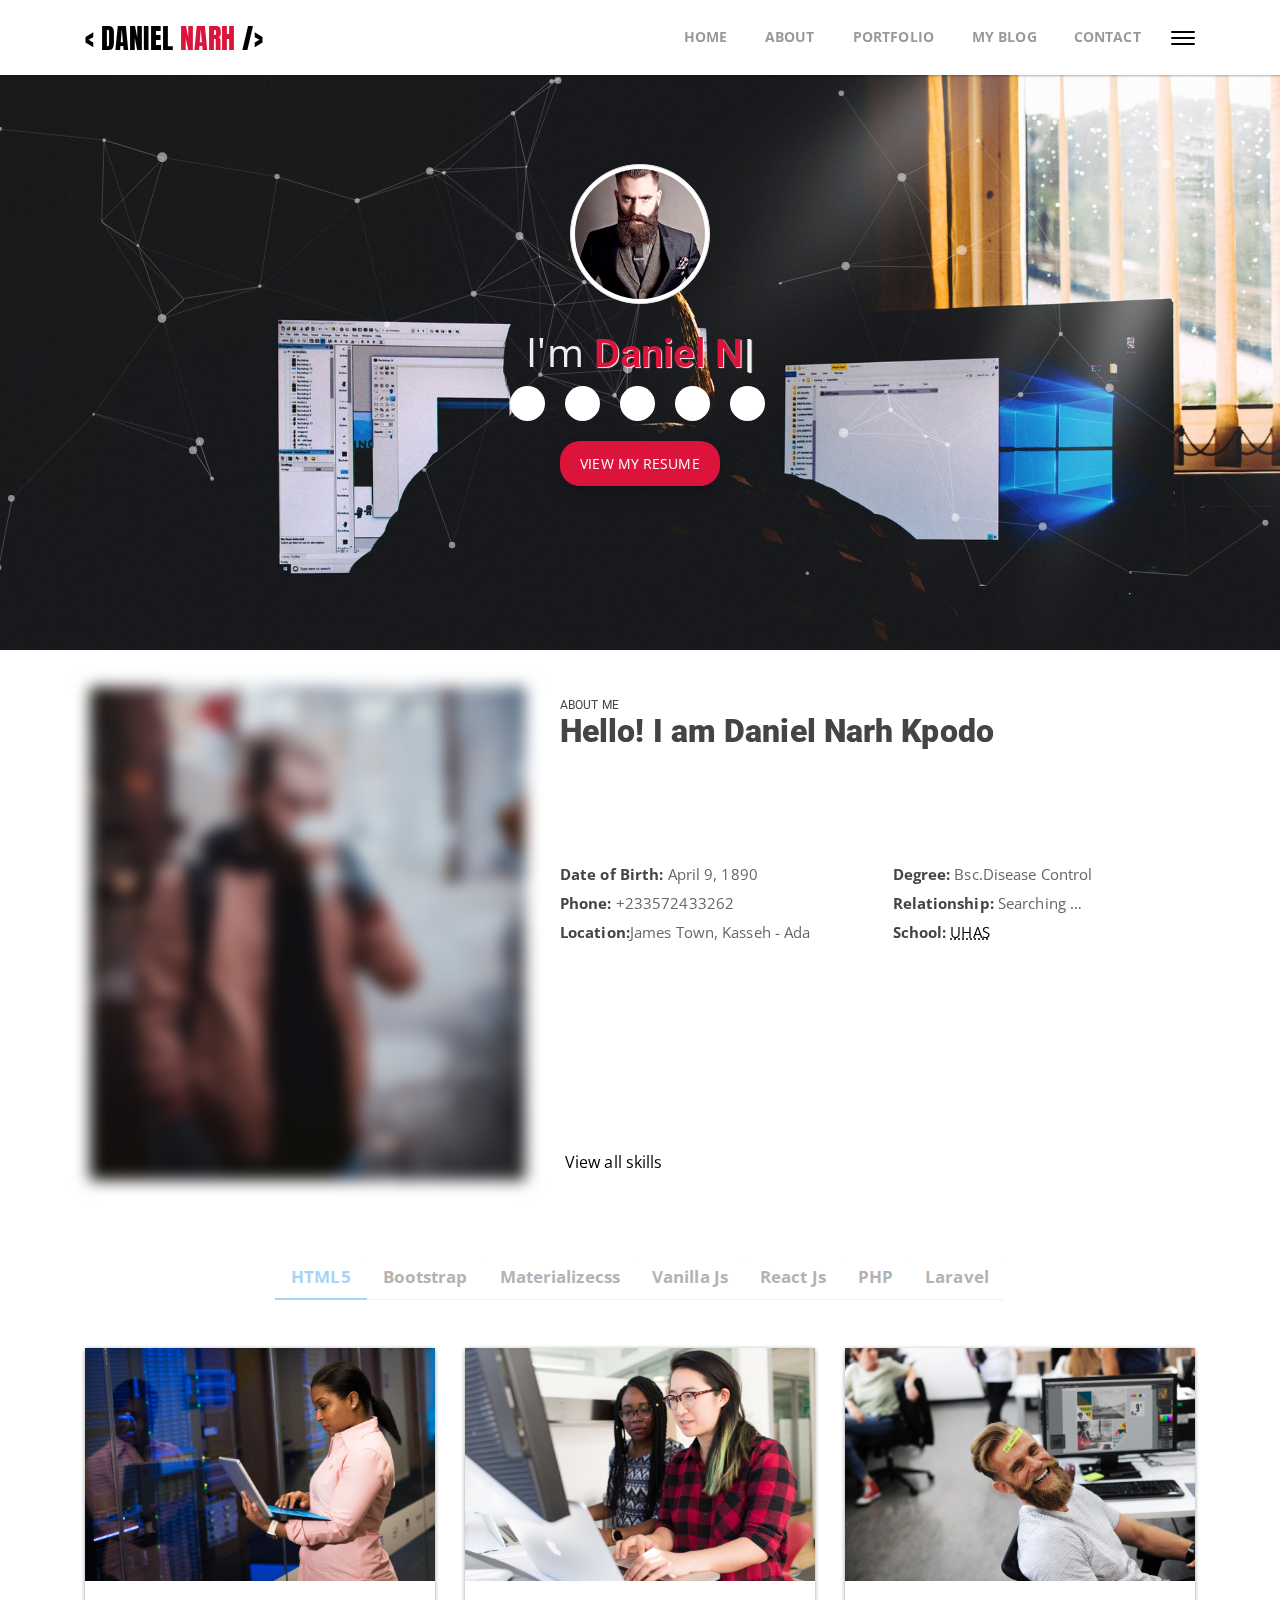
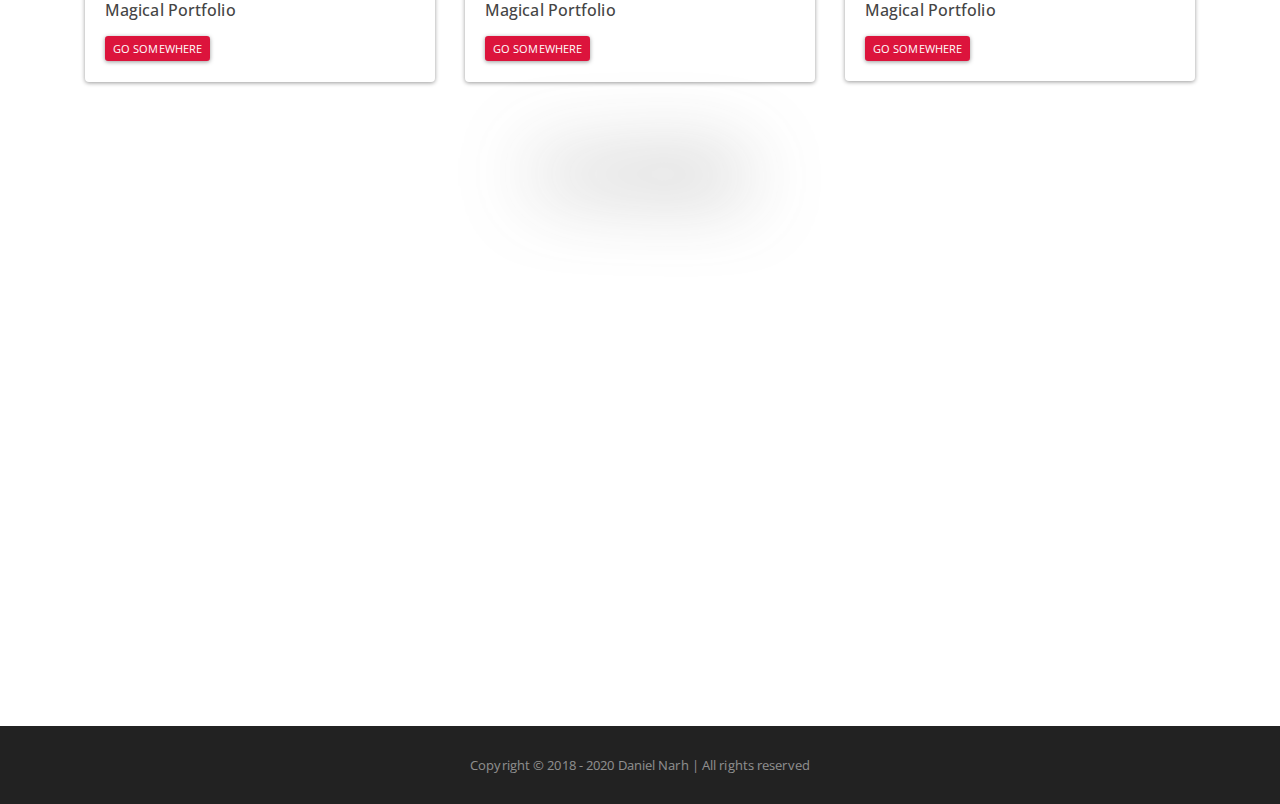
==== commit c14c3423: "reviewed the profile section" ====
--- a/index.html
+++ b/index.html
@@ -122,7 +122,7 @@
                             <p class="mb-0"><i class="fas fa-birthday-cake"></i> <strong>Date of Birth:</strong> <span
                                     class="text-muted">April 9, 1890</span></p>
                             <p class="mb-0"><i class="fas fa-phone-volume"></i> <strong>Phone:</strong> <span
-                                    class="text-muted">+233542433262</span></p>
+                                    class="text-muted">+233572433262</span></p>
                             <p><i class="fas fa-map-marker-alt"></i> <strong>Location:</strong><span
                                     class="text-muted">James Town, Kasseh - Ada </span></p>
                         </div>
